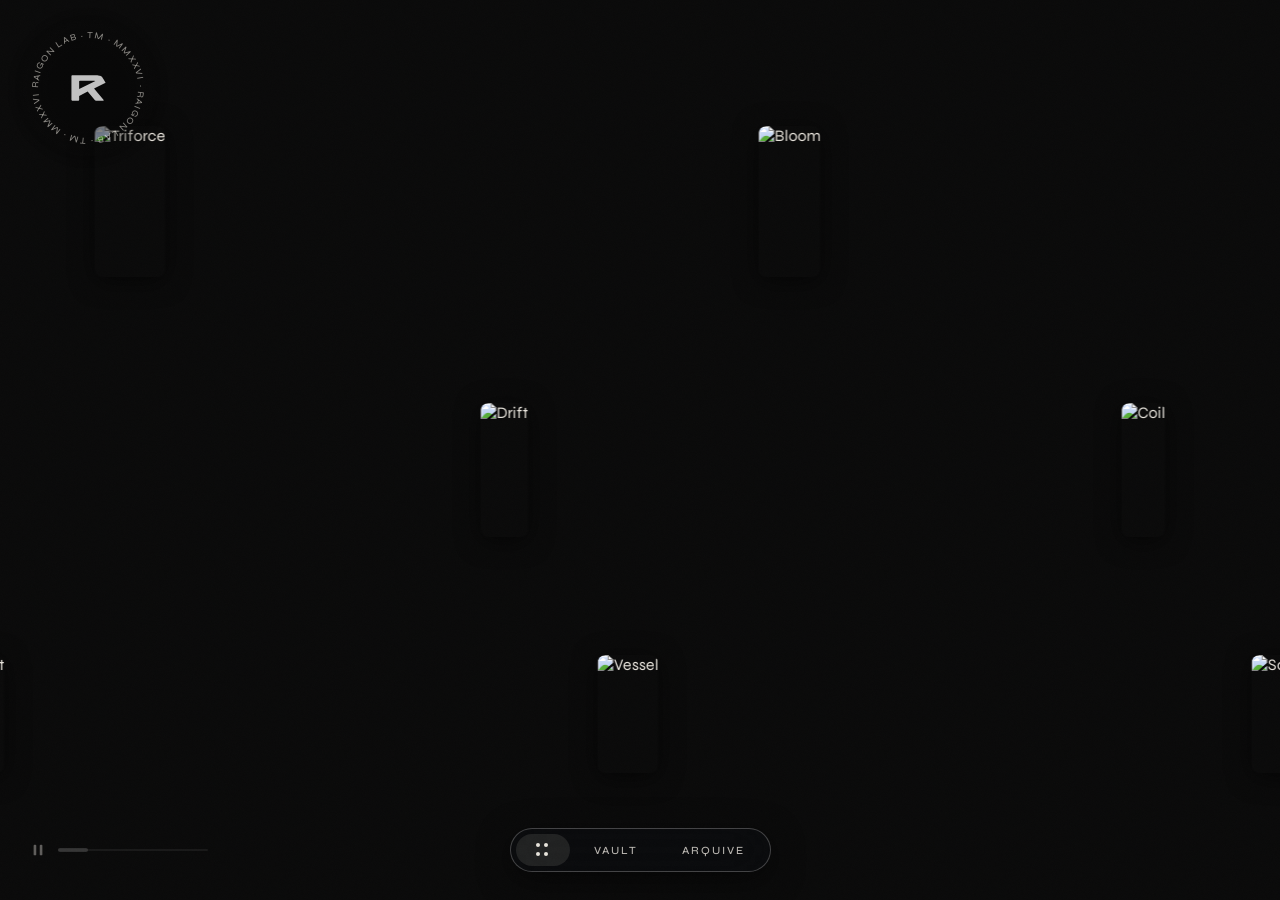
==== index.html @ 9fcd77be "Enhance copy card." ====
<!DOCTYPE html>
<html lang="en">

<head>
  <meta charset="UTF-8">
  <meta name="viewport" content="width=device-width, initial-scale=1.0">
  <title>raigon-mmxi</title>
  <!-- Favicon -->
  <link rel="icon" type="image/svg+xml" href="./assets/images/favicon.svg">
  <link rel="icon" type="image/png" sizes="32x32" href="./assets/images/favicon-32.png">
  <link rel="apple-touch-icon" href="./assets/images/apple-touch-icon.png">
  <!-- Google Font -->
  <link
    href="https://fonts.googleapis.com/css2?family=Cormorant+Garamond:ital,wght@0,300;0,400;1,300;1,400&family=Syne:wght@400;500;700&display=swap"
    rel="stylesheet">
  <link rel="stylesheet" href="./assets/css/style.css">
</head>

<body>
  <!-- Global background layer — sits behind everything -->
  <div class="site-bg" aria-hidden="true"></div>

  <!-- Global fixed logo stamp — visible on all pages, acts as home button -->
  <div class="global-logo" role="button" aria-label="Go to Home" tabindex="0">
    <div class="logo-ring-wrap">
      <svg class="logo-ring-svg" viewBox="0 0 260 260" xmlns="http://www.w3.org/2000/svg" aria-hidden="true">
        <defs>
          <path id="text-ring" d="M130,130 m-108,0 a108,108 0 1,1 216,0 a108,108 0 1,1 -216,0" />
        </defs>
        <text class="logo-ring-text">
          <textPath href="#text-ring">RAIGON LAB · TM · MMXXVI · RAIGON LAB · TM · MMXXVI · </textPath>
        </text>
      </svg>
      <div class="logo-icon-wrap">
        <svg class="logo-icon-svg" viewBox="0 0 1080 1080" xmlns="http://www.w3.org/2000/svg"
          aria-label="Raigon logo mark">
          <defs>
            <clipPath id="logo-r-clip" clipPathUnits="objectBoundingBox">
              <path transform="scale(0.000925926)"
                d="M168.9,837.6h145.7c9.8,0,17.8-5.5,17.8-13.8v-98.5l199.6-101.2,171.6,203.2c5.3,6.3,13.9,10,23,10h153.4c18.1,0,48.6.7,18.1-29.9l-216.2-255.4,271-137.3h0s0,0,0,0l-31-51.6h0c-.3-.6-39.5-68.7-48-76.5,0,0,0,0,0,0-.2-.2-3.2-3.4-8.5-7.9-8.8-7.3-23.8-17.9-42.9-23.9-.8-.3-1.7-.6-2.6-.8,0,0-.2,0-.3,0-4-1.1-8.2-2-12.5-2.7,0,0,0,0,0,0-30.1-5.8-65-8.8-104.9-8.8H168.9c-9.8,0-17.8,6.8-17.8,15.1v560.7c0,8.4,8,19.4,17.8,19.4ZM332.5,382c0-8.4,8-15.1,17.8-15.1h317c32.9-.5,47.7,8.4,47.7,8.4l-382.5,186.8v-180.1Z" />
            </clipPath>
          </defs>
          <path
            d="M168.9,837.6h145.7c9.8,0,17.8-5.5,17.8-13.8v-98.5l199.6-101.2,171.6,203.2c5.3,6.3,13.9,10,23,10h153.4c18.1,0,48.6.7,18.1-29.9l-216.2-255.4,271-137.3h0s0,0,0,0l-31-51.6h0c-.3-.6-39.5-68.7-48-76.5,0,0,0,0,0,0-.2-.2-3.2-3.4-8.5-7.9-8.8-7.3-23.8-17.9-42.9-23.9-.8-.3-1.7-.6-2.6-.8,0,0-.2,0-.3,0-4-1.1-8.2-2-12.5-2.7,0,0,0,0,0,0-30.1-5.8-65-8.8-104.9-8.8H168.9c-9.8,0-17.8,6.8-17.8,15.1v560.7c0,8.4,8,19.4,17.8,19.4ZM332.5,382c0-8.4,8-15.1,17.8-15.1h317c32.9-.5,47.7,8.4,47.7,8.4l-382.5,186.8v-180.1Z" />
        </svg>
        <div class="logo-glass-r" aria-hidden="true"></div>
      </div>
    </div>
  </div>

  <!-- ============================================================
    HOME SECTION
    Parallax gallery with animated logo and floating artwork cards
  ============================================================ -->

  <div class="page active" id="home">

    <!-- Gallery scene — parallax layers and artwork cards injected by script.js -->
    <div class="home-scene">
      <div class="home-center-mark" aria-hidden="true"></div>
      <div class="home-vignette" aria-hidden="true"></div>
    </div>
    <!-- End gallery scene -->

  </div>
  <!-- End home section -->

  <!-- ============================================================
    VAULT SECTION
  ============================================================ -->
  <div class="page" id="vault">

    <div class="vault-scene">

      <div class="vault-title-overlay">
        <span>collections</span>
      </div>

      <div class="vault-symbols">

        <!-- Collection 1: Digital Charcoal -->
        <button class="collection-card" data-collection="digital-charcoal">
          <div class="collection-card-frame">
            <img id="img-pyramid" class="collection-card-img" src="assets/images/hero/digital-charcoal-00011.jpg" alt="Digital Charcoal">
          </div>
          <div class="collection-card-footer">
            <div class="collection-card-meta">
              <div class="collection-card-title">digital charcoal</div>
              <span class="collection-card-line">About simulacra</span>
              <span class="collection-card-line">free to vist.</span>
            </div>
            <span class="collection-card-open">open</span>
          </div>
        </button>

        <!-- Collection 2: E-Motion -->
        <button class="collection-card" data-collection="e-motion">
          <div class="collection-card-frame">
            <img id="img-emotion" class="collection-card-img" src="assets/images/e-motion/e-motion-00002.jpg" alt="E-Motion">
          </div>
          <div class="collection-card-footer">
            <div class="collection-card-meta">
              <div class="collection-card-title">e-motion</div>
              <span class="collection-card-line">About resonance</span>
              <span class="collection-card-line">by invitation.</span>
            </div>
            <span class="collection-card-open">open</span>
          </div>
        </button>

        <!-- Coming soon — placeholder, not yet a collection -->
        <button class="collection-card collection-card--soon" disabled>
          <div class="collection-card-frame">
            <img id="img-soon" class="collection-card-img" src="assets/images/hero/coming-soon-placeholder.jpg" alt="Coming Soon">
          </div>
          <div class="collection-card-footer">
            <div class="collection-card-meta">
              <div class="collection-card-title">coming soon</div>
              <span class="collection-card-line">About arrival</span>
              <span class="collection-card-line">january 2027.</span>
            </div>
            <span class="collection-card-open collection-card-open--soon">soon</span>
          </div>
        </button>

      </div>

      <div class="scroll-bar" id="vault-scroll-bar">
        <div class="scroll-thumb"></div>
      </div>

      <div class="vault-feedback" id="vault-feedback"></div>

    </div>
  </div>
  <!-- End vault section -->

  <!-- E-Motion access gate -->
  <div class="access-gate" id="access-gate" aria-hidden="true" role="dialog" aria-modal="true" aria-label="E-Motion access">
    <div class="access-gate-box">
      <button class="access-gate-close" id="access-gate-close" aria-label="Close">&#x2715;</button>
      <div class="access-gate-label">By invitation only</div>
      <div class="access-gate-title">e-motion</div>

      <div class="access-gate-input-state" id="access-gate-input-state">
        <input class="access-gate-input" id="access-gate-input" type="text" placeholder="enter your access code" maxlength="20" autocomplete="off" spellcheck="false">
        <div class="access-gate-error" id="access-gate-error" aria-live="polite"></div>
        <button class="access-gate-submit" id="access-gate-submit">enter</button>
      </div>

      <div class="access-gate-success" id="access-gate-success" aria-hidden="true">
        <p class="access-gate-msg">As above, so below.<br>As within, so without.</p>
        <p class="access-gate-msg">Welcome!</p>
        <button class="access-gate-enter" id="access-gate-enter">Enter the collection</button>
      </div>
    </div>
  </div>

  <!-- ============================================================
    ARQUIVE SECTION
    Three-column layout: bio · events · contact
  ============================================================ -->
  <div class="page" id="arquive">
    <div class="arquive-wrap">

      <!-- Three-column grid -->
      <div class="arquive-grid">

        <!-- Column 1: Bio -->
        <div class="arquive-col">
          <div class="arquive-col-label">bio</div>
          <div class="arquive-card">
            <div class="bio-photo">
              <img src="assets/images/rai-profile.jpg" alt="Railson Viana" class="bio-photo-img">
            </div>
            <p class="bio-text">
              He develops work at the intersection of art, form, and digital systems.
              His practice explores structure, rhythm, and visual language through
              abstraction and continuous flow, treating the body as a canvas for
              conceptual composition.
            </p>
            <div class="bio-role">Artist · Tattooist · Designer · Zürich</div>
            <button class="bio-learn-more" id="bio-open-btn">Learn More</button>
          </div>
        </div>

        <!-- Column 2: Next Event — blocks populated by loadEvents() in script.js -->
        <div class="arquive-col">
          <div class="arquive-col-label">next event</div>
          <div class="arquive-card">
            <div id="events-list"></div>
            <div class="arquive-socials">
              <a href="https://youtube.com/@raigon" target="_blank" rel="noopener noreferrer" class="social-link">Youtube</a>
              <a href="https://instagram.com/raigon.art" target="_blank" rel="noopener noreferrer" class="social-link">@raigon.art</a>
            </div>
          </div>
        </div>

        <!-- Column 3: Get in Touch -->
        <div class="arquive-col">
          <div class="arquive-col-label">get in touch</div>
          <div class="arquive-card">
            <form class="contact-form" action="#" onsubmit="return false;">
              <div class="cf-field">
                <label class="cf-label" for="cf-name">Name</label>
                <input class="cf-input" type="text" id="cf-name" name="name" placeholder="Your name" autocomplete="name">
              </div>
              <div class="cf-field">
                <label class="cf-label" for="cf-email">Email</label>
                <input class="cf-input" type="email" id="cf-email" name="email" placeholder="your@email.com" autocomplete="email">
              </div>
              <div class="cf-field">
                <label class="cf-label" for="cf-phone">Phone</label>
                <input class="cf-input" type="tel" id="cf-phone" name="phone" placeholder="+41 00 000 00 00" autocomplete="tel">
              </div>
              <div class="cf-field">
                <label class="cf-label" for="cf-message">Message</label>
                <textarea class="cf-input cf-textarea" id="cf-message" name="message" placeholder="Your message..."></textarea>
              </div>
              <button class="cf-submit" type="submit">Send</button>
            </form>
            <div class="arquive-address">
              <div class="arquive-address-label">Address</div>
              <div>Zürich, Switzerland</div>
              <div class="arquive-address-sep"></div>
              <div>create@raigonlab.com</div>
              <div>+41 79 635 43 99</div>
            </div>
          </div>
        </div>

      </div>
      <!-- End three-column grid -->

      <!-- Bio modal overlay -->
      <div class="bio-modal-overlay" id="bio-modal-overlay" aria-hidden="true">
        <div class="bio-modal" role="dialog" aria-modal="true" aria-label="Bio">
          <button class="bio-modal-close" id="bio-modal-close" aria-label="Close">&#x2715;</button>
          <div class="bio-modal-inner">
            <div class="bio-modal-photo">
              <img src="assets/images/rai-profile.jpg" alt="Railson Viana" class="bio-modal-photo-img">
            </div>
            <div class="bio-modal-content">
              <div class="bio-modal-name">Railson Viana</div>
              <div class="bio-modal-role">Artist · Tattooist · Designer · Zürich</div>
              <p class="bio-modal-text">
                He develops work at the intersection of art, form, and digital systems.
                His practice explores structure, rhythm, and visual language through
                abstraction and continuous flow, treating the body as a canvas for
                conceptual composition.
              </p>
              <p class="bio-modal-text">
                Based in Zürich, his work spans digital drawing, tattooing, and visual
                design — each discipline feeding into a singular pursuit of form.
                Collections are built through long cycles of observation, reduction,
                and mark-making that seek precision without losing breath.
              </p>
              <div class="bio-modal-links">
                <a href="https://instagram.com/raigon.art" target="_blank" rel="noopener noreferrer" class="social-link">@raigon.art</a>
                <a href="https://youtube.com/@raigon" target="_blank" rel="noopener noreferrer" class="social-link">Youtube</a>
              </div>
            </div>
          </div>
        </div>
      </div>

    </div>
  </div>
  <!-- End arquive section -->

  <!-- ============================================================
    BOTTOM NAVIGATION
    Persistent pill bar for switching between sections
  ============================================================ -->
  <nav aria-label="Main navigation">
    <div class="nav-pills">
      <button class="pill active" data-page="home" aria-label="Go to Home">
        <div class="pill-dots" aria-hidden="true">
          <span></span><span></span><span></span><span></span>
        </div>
      </button>
      <button class="pill" data-page="vault" aria-label="Go to Vault">VAULT</button>
      <button class="pill" data-page="arquive" aria-label="Go to Arquive">ARQUIVE</button>
    </div>
  </nav>
  <!-- End navigation -->

  <!-- Contact form success overlay — user dismisses it via the × button -->
  <div class="contact-success-overlay" id="contact-success-overlay" aria-hidden="true">
    <div class="contact-success-panel" role="dialog" aria-modal="true" aria-label="Message sent">
      <button class="contact-success-close" id="contact-success-close" aria-label="Close">&#x2715;</button>
      <div class="contact-success-line"></div>
      <div class="contact-success-title">Thank you.</div>
      <p class="contact-success-message">Your message has been received.<br>We'll be in touch with you shortly.</p>
    </div>
  </div>

  <!-- Artwork modal overlay — content populated by script.js -->
  <div class="artwork-modal" id="artwork-modal" aria-hidden="true">
    <button class="modal-close" id="modal-close" aria-label="Close">&#x2715;</button>
    <button class="modal-chevron modal-chevron--left" id="modal-prev" aria-label="Previous artwork">&#8249;</button>

    <img class="modal-image" id="modal-image" src="" alt="" />
    <div class="modal-counter-img" id="modal-counter-img" aria-hidden="true"></div>

    <div class="modal-side" id="modal-side">
      <div class="modal-panels">

        <div class="modal-info-panel">
          <div class="modal-meta">
            <span id="modal-series"></span>
            <span class="modal-meta-sep" id="modal-meta-sep">·</span>
            <span id="modal-year"></span>
          </div>
          <div class="modal-title" id="modal-title"></div>
          <div class="modal-divider"></div>
          <div class="modal-description" id="modal-description"></div>
          <div class="modal-counter" id="modal-counter"></div>
          <button class="modal-inquire-link" id="modal-inquire-link">Inquire</button>
        </div>

        <div class="modal-inquire-panel">
          <button class="modal-inquire-back" id="modal-inquire-back">&#8592; back</button>
          <div class="modal-inquire-heading">Inquire</div>
          <div class="modal-inquire-artwork-name" id="modal-inquire-name"></div>
          <form class="modal-inquire-form" id="modal-inquire-form">
            <div class="modal-inquire-field">
              <label class="modal-inquire-label" for="inquire-name-input">Name</label>
              <input class="modal-inquire-input" id="inquire-name-input" type="text" placeholder="Your name" />
            </div>
            <div class="modal-inquire-field">
              <label class="modal-inquire-label" for="inquire-email-input">Email</label>
              <input class="modal-inquire-input" id="inquire-email-input" type="email" placeholder="your@email.com" />
            </div>
            <div class="modal-inquire-field">
              <label class="modal-inquire-label" for="inquire-message-input">Message</label>
              <textarea class="modal-inquire-textarea" id="inquire-message-input" rows="5"></textarea>
            </div>
            <button class="modal-inquire-submit" type="submit">Send inquiry</button>
          </form>

          <!-- Success state — replaces form content after submission -->
          <div class="modal-inquire-success" id="modal-inquire-success" aria-hidden="true">
            <div class="modal-inquire-success-label">Inquiry sent</div>
            <div class="modal-inquire-success-title">Thank you.</div>
            <p class="modal-inquire-success-text">We'll be in touch<br>with you shortly.</p>
          </div>
        </div>

      </div>
    </div>

    <button class="modal-chevron modal-chevron--right" id="modal-next" aria-label="Next artwork">&#8250;</button>
  </div>
  <!-- End artwork modal -->

  <!-- ============================================================
    TEMPLATES
    HTML skeletons cloned at runtime by script.js — never rendered directly.
  ============================================================ -->

  <!-- Event block — cloned once per event by loadEvents() -->
  <template id="event-block-tpl">
    <div class="event-block">
      <span class="event-type-badge"></span>
      <div class="event-title"></div>
      <div class="event-meta"></div>
      <div class="event-date"></div>
      <a class="event-cal-btn" target="_blank" rel="noopener noreferrer">Add to Calendar</a>
    </div>
  </template>

  <!-- Events loading state -->
  <template id="events-loading-tpl">
    <div class="events-loading">loading...</div>
  </template>

  <!-- Events error state -->
  <template id="events-error-tpl">
    <div class="events-error">Unable to load events. Please try again later.</div>
  </template>

  <!-- JavaScrip link -->
  <script src="./assets/js/script.js"></script>
</body>

</html>
---- assets/css/style.css ----
/* ============================================================
   style.css — raigon-mmxi
   Main stylesheet. All visual styles live here.
   Sections: Reset → Variables → Base → Nav → Home →
             Gallery → Modal → Vault → Arquive → Utilities
============================================================ */


/* ── GLOBAL DRIFTING BACKGROUND ── */
.site-bg {
  position: fixed;
  inset: 0;
  z-index: -1;
  overflow: hidden;
  pointer-events: none;
  background: #0a0a0a;
}

.site-bg-img {
  position: absolute;
  top: 50%;
  left: 50%;
  width: 110%;
  height: 110%;
  object-fit: cover;
  transform: translate(-50%, -50%) scale(1);
  opacity: 0.75;
  animation: bgDrift 55s ease-in-out infinite;
}

/* Desktop shows high-res landscape, mobile shows vertical texture */
.site-bg-img--mobile { display: none; }
.site-bg-img--desktop { display: block; }

@media (max-width: 768px) {
  .site-bg-img--desktop { display: none; }
  .site-bg-img--mobile  { display: block; }
}

@keyframes bgDrift {
  0%   { transform: translate(-50%, -50%) scale(1.0)  translate(0%,   0%);   }
  20%  { transform: translate(-50%, -50%) scale(1.06) translate(-6%,  -3%);  }
  40%  { transform: translate(-50%, -50%) scale(1.04) translate(4%,   -5%);  }
  60%  { transform: translate(-50%, -50%) scale(1.08) translate(6%,   2%);   }
  80%  { transform: translate(-50%, -50%) scale(1.03) translate(-3%,  5%);   }
  100% { transform: translate(-50%, -50%) scale(1.0)  translate(0%,   0%);   }
}

/* ── RESET ── */
*, *::before, *::after {
  margin: 0;
  padding: 0;
  box-sizing: border-box;
}

 
/* ── CSS CUSTOM PROPERTIES (design tokens) ── */
:root {
    --bg:         #0a0907;
    --surface:    #1c1916;
    --border:     rgba(196, 98, 45, 0.18);
    --text:       #e8e4dc;
    --muted:      rgba(232, 228, 220, 0.8);
    --accent:     #c4622d;
    --blue-dark:  #0d1520;
    --blue-mid:   #1a2a3a;
    --green:      #4a7c6a;
  }

  /* ── BASE ── */
html,
body {
  height: 100%;
  background: transparent;
  color: var(--text);
  font-family: 'Syne', sans-serif;
  overflow: hidden;
}

/* Custom scrollbar — thin and minimal */
::-webkit-scrollbar        { width: 2px; }
::-webkit-scrollbar-track  { background: transparent; }
::-webkit-scrollbar-thumb  { background: var(--border); border-radius: 2px; }

/* Film grain overlay — subtle texture on all pages */
body::after {
    content: '';
    position: fixed;
    inset: 0;
    pointer-events: none;
    z-index: 9999;
    opacity: 0.02;
    background-image: url("data:image/svg+xml,%3Csvg viewBox='0 0 256 256' xmlns='http://www.w3.org/2000/svg'%3E%3Cfilter id='n'%3E%3CfeTurbulence type='fractalNoise' baseFrequency='0.9' numOctaves='4' stitchTiles='stitch'/%3E%3C/filter%3E%3Crect width='100%25' height='100%25' filter='url(%23n)'/%3E%3C/svg%3E");
    background-size: 180px;
}

/* ── PAGE TRANSITIONS ── */
/* Each section is stacked full-screen; JS toggles .active to show/hide */
.page {
    position: fixed;
    inset: 0;
    opacity: 0;
    pointer-events: none;
    transition: opacity 0.6s ease;
    overflow-y: auto;
    overflow-x: hidden;
    padding-bottom: 100px;
  }
   
  .page.active {
    opacity: 1;
    pointer-events: all;
  }

  /* ============================================================
   NAVIGATION — bottom pill bar
============================================================ */
 
nav {
    position: fixed;
    bottom: 0;
    left: 0;
    right: 0;
    z-index: 100;
    display: flex;
    flex-direction: column;
    align-items: center;
    padding-bottom: 28px;
    pointer-events: none;
  }
   
  .nav-arrow {
    font-size: 11px;
    color: var(--muted);
    margin-bottom: 8px;
    letter-spacing: 2px;
    opacity: 0.5;
  }

  /* Frosted glass pill container */
.nav-pills {
    display: flex;
    gap: 4px;
    background: rgba(13, 21, 32, 0.18);
    backdrop-filter: blur(24px);
    -webkit-backdrop-filter: blur(50px);
    border: 1px solid rgba(255, 255, 255, 0.233);
    border-radius: 100px;
    padding: 5px;
    pointer-events: all;
    box-shadow: 0 8px 32px rgba(0, 0, 0, 0.5);
  }

  /* Individual navigation pill button */
.pill {
    display: flex;
    align-items: center;
    justify-content: center;
    gap: 6px;
    padding: 9px 20px;
    border-radius: 100px;
    border: none;
    background: transparent;
    color: rgba(232, 228, 220, 0.8);
    font-family: 'Syne', sans-serif;
    font-size: 11px;
    font-weight: 500;
    letter-spacing: 2px;
    text-transform: uppercase;
    cursor: pointer;
    transition: all 0.3s ease;
    -webkit-tap-highlight-color: transparent;
    outline: none;
  }

  /* Active and hover states for navigation pills */
.pill:hover { color: var(--text); }
.pill.active { color: var(--text); }

/* Active state colour per section */
.pill[data-page="home"].active    { background: rgba(232, 228, 220, 0.1); }
.pill[data-page="vault"].active   { background: rgba(74, 124, 106, 0.25); color: #7ecbb5; }
.pill[data-page="arquive"].active { background: rgba(26, 42, 58, 0.6);    color: #7aa8d0; }


/* Four-dot grid icon inside the Home pill */
.pill-dots {
    display: grid;
    grid-template-columns: 1fr 1fr;
    gap: 3px;
    width: 14px;
    height: 14px;
  }
   
  .pill-dots span {
    width: 4px;
    height: 4px;
    border-radius: 50%;
    background: currentColor;
    display: block;
  }

  /* ============================================================
   HOME SECTION
============================================================ */
 
#home {
    background: transparent;
    overflow: hidden;
  }

  /* Header bar: logo left, year right */
.home-header {
    padding: 44px 28px 16px;
    display: flex;
    justify-content: space-between;
    align-items: center;
  }

  /* Fixed global logo stamp — visible on all pages */
.global-logo {
    position: fixed;
    top: 28px;
    left: 28px;
    z-index: 10000;
    opacity: 0.75;
    cursor: pointer;
    text-decoration: none;
    transition: opacity 0.2s ease;
  }
  .global-logo:hover, .global-logo:active { opacity: 1; }

.global-logo::before {
    content: '';
    position: absolute;
    inset: -20px;
    background: radial-gradient(circle, rgba(8, 8, 8, 0.74) 36%, rgba(8, 8, 8, 0.32) 56%, transparent 72%);
    backdrop-filter: blur(24px);
    -webkit-backdrop-filter: blur(24px);
    mask-image: radial-gradient(circle, black 60%, transparent 90%);
    -webkit-mask-image: radial-gradient(circle, black 60%, transparent 90%);
    z-index: -1;
  }

  /* Square wrapper that holds both the rotating ring and the centre icon */
.logo-ring-wrap {
    position: relative;
    width: 120px;
    height: 120px;
    flex-shrink: 0;
  }

  /* Rotating SVG ring — animation defined in @keyframes rotateSlow */
.logo-ring-svg {
    position: absolute;
    inset: 0;
    animation: rotateSlow 18s linear infinite;
  }

  /* Text styling applied inside the SVG (SVG presentation attributes moved to CSS) */
.logo-ring-text {
    fill: rgba(232, 228, 220, 0.75);
    font-family: 'Syne', sans-serif;
    font-size: 20px;
    font-weight: 500;
    letter-spacing: 2.5px;
  }

  /* Centred wrapper for the icon SVG */
.logo-icon-wrap {
    position: absolute;
    inset: 0;
    display: flex;
    align-items: center;
    justify-content: center;
  }

  /* The R lettermark icon */
.logo-icon-svg {
    width: 46px;
    height: 46px;
    fill: #ffffff;
    transform: none;
  }

  /* Glassmorphism overlay clipped to the R shape itself — only used
     on mobile, where the rotating ring/halo is removed. */
.logo-glass-r {
    display: none;
  }

  /* Year label — top right of header */
.home-year {
    font-size: 11px;
    color: var(--muted);
    letter-spacing: 2px;
  }

  /* Gallery canvas area — parallax layers injected here by script.js */
.home-scene {
    position: relative;
    width: 100%;
    height: calc(100dvh - 60px);
    overflow: hidden;
    cursor: grab;
  }
   
  .home-scene:active { cursor: grabbing; }

  /* Left/right edge vignette — depth-of-field lens blur */
.home-vignette {
    position: absolute;
    inset: 0;
    z-index: 5;
    pointer-events: none;
  }

.home-vignette::before,
.home-vignette::after {
    content: '';
    position: absolute;
    top: 0;
    bottom: 0;
    width: 18%;
  }

.home-vignette::before {
    left: 0;
    background: linear-gradient(to right, var(--bg) 0%, transparent 100%);
  }

.home-vignette::after {
    right: 0;
    background: linear-gradient(to left, var(--bg) 0%, transparent 100%);
  }

  /* Subtle accent dot at the centre of the scene */
.home-center-mark {
    position: absolute;
    width: 4px;
    height: 4px;
    border-radius: 50%;
    background: var(--accent);
    opacity: 0.2;
    top: 50%;
    left: 50%;
    transform: translate(-50%, -50%);
    box-shadow: 0 0 40px 15px rgba(196, 98, 45, 0.06);
  }
   
  /* Placeholder floating artwork tiles (shown before JS loads real images) */
.artwork-float {
    position: absolute;
    border-radius: 2px;
    overflow: hidden;
    cursor: pointer;
    transition: opacity 0.4s ease;
  }
   
  .artwork-float:hover {
    transform: translateY(-6px) scale(1.03) !important;
  }
  
  /* Inset border overlay on each placeholder tile */
.artwork-float::before {
    content: '';
    position: absolute;
    inset: 0;
    border: 1px solid rgba(255, 255, 255, 0.07);
    z-index: 2;
    pointer-events: none;
    border-radius: 2px;
  }

  .art-placeholder {
    width: 100%;
    height: 100%;
    position: relative;
    overflow: hidden;
  }

  /* Individual placeholder sizes and positions */
.float-1 { width: 110px; height: 140px; top: 8%;    left: 5%;    animation: fl1 7s   ease-in-out infinite; }
.float-2 { width: 85px;  height: 110px; top: 5%;    left: 35%;   animation: fl2 9s   ease-in-out infinite; }
.float-3 { width: 130px; height: 100px; top: 3%;    right: 8%;   animation: fl3 8s   ease-in-out infinite; }
.float-4 { width: 95px;  height: 120px; top: 38%;   left: 2%;    animation: fl1 11s  ease-in-out infinite reverse; }
.float-5 { width: 150px; height: 120px; top: 30%;   left: 28%;   animation: fl2 10s  ease-in-out infinite; }
.float-6 { width: 80px;  height: 105px; top: 35%;   right: 3%;   animation: fl3 8.5s ease-in-out infinite; }
.float-7 { width: 100px; height: 130px; bottom: 15%; left: 12%;  animation: fl1 9s   ease-in-out infinite; }
.float-8 { width: 120px; height: 90px;  bottom: 12%; right: 15%; animation: fl2 7.5s ease-in-out infinite reverse; }

/* Placeholder background gradients — warm tones to suggest artwork */
.ap-1 { background: linear-gradient(135deg, #1a1a18, #2d2820, #1a1714); }
.ap-1::after { content: ''; position: absolute; inset: 0; background: radial-gradient(ellipse at 40% 60%, rgba(180,140,80,.3), transparent 60%); }
 
.ap-2 { background: linear-gradient(160deg, #0f1a1a, #1a2d2a, #0a1210); }
.ap-2::after { content: ''; position: absolute; inset: 0; background: radial-gradient(circle at 60% 40%, rgba(80,160,140,.2), transparent 55%); }
 
.ap-3 { background: linear-gradient(110deg, #1a1218, #2a1a22, #120e14); }
.ap-3::after { content: ''; position: absolute; inset: 0; background: radial-gradient(ellipse at 50% 50%, rgba(180,100,140,.25), transparent 60%); }
 
.ap-4 { background: linear-gradient(170deg, #181410, #2a2218, #161210); }
.ap-4::after { content: ''; position: absolute; inset: 0; background: radial-gradient(circle at 30% 70%, rgba(200,160,80,.2), transparent 50%); }
 
.ap-5 { background: linear-gradient(140deg, #0e0e1a, #181828, #0a0a12); }
.ap-5::after { content: ''; position: absolute; inset: 0; background: radial-gradient(ellipse at 65% 35%, rgba(100,100,220,.2), transparent 55%); }
 
.ap-6 { background: linear-gradient(120deg, #1a1410, #281e14, #141008); }
.ap-6::after { content: ''; position: absolute; inset: 0; background: radial-gradient(circle at 45% 55%, rgba(220,170,90,.2), transparent 55%); }
 
.ap-7 { background: linear-gradient(155deg, #100e18, #1c1828, #0c0a10); }
.ap-7::after { content: ''; position: absolute; inset: 0; background: radial-gradient(ellipse at 55% 45%, rgba(140,110,200,.22), transparent 58%); }
 
.ap-8 { background: linear-gradient(125deg, #101614, #182420, #0c1210); }
.ap-8::after { content: ''; position: absolute; inset: 0; background: radial-gradient(circle at 40% 60%, rgba(90,180,150,.2), transparent 55%); }

/* ============================================================
   GALLERY — parallax layers (injected by script.js)
============================================================ */
 
/* Each row of artwork cards */
.layer {
    position: absolute;
    display: flex;
    align-items: center;
    gap: 593px;
    padding: 0 100px;
    will-change: transform;
  }
   
  .layer-1 { top: 15%;  height: 18%; }
  .layer-2 { top: 48%; height: 16%; }
  .layer-3 { top: 78%; height: 14%; }

  /* Individual artwork card */
.artwork-card {
    flex-shrink: 0;
    border-radius: 8px;
    overflow: hidden;
    cursor: pointer;
    box-shadow: 0 4px 24px rgba(0, 0, 0, 0.6);
    height: 100%;
    transition: transform 0.35s ease, opacity 0.35s ease, filter 0.35s ease, box-shadow 0.35s ease;
  }

  /* Hover state — overrides the JS-applied blur/opacity/scale */
.artwork-card:hover {
    opacity: 1 !important;
    filter: blur(0px) !important;
    transform: scale(1.3) !important;
    box-shadow: 0 12px 48px rgba(180, 110, 40, 0.3) !important;
    z-index: 20 !important;
  }
   
  .artwork-card img {
    height: 100%;
    width: auto;
    display: block;
    border-radius: 8px;
    pointer-events: none;
  }

  /* Drag-to-scroll hint label */
.scroll-hint {
    position: absolute;
    bottom: 25px;
    left: 50%;
    transform: translateX(-50%);
    font-family: 'Syne', sans-serif;
    font-size: 11px;
    letter-spacing: 3px;
    text-transform: uppercase;
    color: rgba(91, 90, 87, 0.8);
    pointer-events: none;
    opacity: 0;
    animation: hintFade 9s ease 1s forwards;
  }

  /* Scroll position indicator bar — draggable, pushes the gallery when scrubbed */
.scroll-bar {
    position: absolute;
    bottom: 18px;
    left: 50%;
    transform: translateX(-50%);
    width: 150px;
    height: 2px;
    background: rgba(232, 228, 220, 0.1);
    border-radius: 4px;
    cursor: grab;
    touch-action: none;
  }

  /* Enlarged invisible hit area so the thin bar stays easy to grab — extends
     upward only, so it doesn't intrude into the fixed nav bar below it */
.scroll-bar::before {
    content: '';
    position: absolute;
    inset: -20px 0 -2px 0;
  }

.scroll-bar--dragging {
    cursor: grabbing;
  }

  /* Moving thumb inside the scroll bar */
.scroll-thumb {
    position: absolute;
    top: -1px;
    left: 0;
    width: 30px;
    height: 4px;
    background: rgba(111, 110, 110, 0.55);
    border-radius: 2px;
    transition: background 0.2s ease;
  }

.scroll-bar--dragging .scroll-thumb {
    background: rgba(80, 80, 79, 0.85);
  }

  /* Play/pause toggle for the auto-scroll, anchored left of the scroll bar */
.scroll-playpause {
    position: absolute;
    bottom: 42px;
    left: 28px;
    width: 20px;
    height: 16px;
    display: flex;
    align-items: center;
    justify-content: center;
    background: none;
    border: none;
    padding: 0;
    color: rgba(232, 228, 220, 0.55);
    cursor: pointer;
    opacity: 0.7;
    transition: color 0.2s ease, opacity 0.2s ease;
  }

.scroll-playpause:hover {
    color: rgba(232, 228, 220, 0.85);
  }

  /* Home gallery's bar sits left of center, beside the play/pause button.
     It's appended to #home (not .home-scene) so bottom is measured
     against the full page box and can align with the nav bar's middle
     without being clipped by the scene's overflow. */
.scroll-bar.home-scroll-bar {
    left: 58px;
    bottom: 49px;
    transform: none;
    opacity: 0.7;
    transition: opacity 0.2s ease;
  }

  /* Dim the home gallery's controls until hovered, focused, or dragged */
.scroll-playpause:hover,
.scroll-playpause:active,
.scroll-bar.home-scroll-bar:hover,
.scroll-bar.home-scroll-bar:active,
.scroll-bar.home-scroll-bar.scroll-bar--dragging {
    opacity: 1;
  }

  /* ============================================================
   MODAL — full-screen artwork viewer
============================================================ */
 
/* Modal backdrop — structure lives in index.html, toggled by script.js */
.artwork-modal {
    position: fixed;
    inset: 0;
    z-index: 9999;
    background: rgba(4, 3, 10, 0.5);
    backdrop-filter: blur(20px);
    -webkit-backdrop-filter: blur(20px);
    display: flex;
    align-items: center;
    justify-content: center;
    gap: 48px;
    padding: 60px 60px 100px;
    opacity: 0;
    pointer-events: none;
    transition: opacity 0.4s ease;
  }
  .artwork-modal.open {
    opacity: 1;
    pointer-events: auto;
  }

  /* Close button — top-right corner */
.modal-close {
    position: absolute;
    top: 28px;
    right: 40px;
    background: none;
    border: none;
    color: rgba(232, 228, 220, 1);
    font-size: 15px;
    cursor: pointer;
    padding: 8px;
    transition: color 0.2s ease;
    z-index: 10;
  }
  .modal-close:hover { color: rgba(232, 228, 220, 0.65); }

  /* Edge chevron navigation */
.modal-chevron {
    position: absolute;
    top: 50%;
    transform: translateY(-50%);
    background: none;
    border: none;
    color: rgba(232, 228, 220, 1);
    font-size: 38px;
    cursor: pointer;
    padding: 20px 14px;
    transition: color 0.2s ease;
    z-index: 10;
    line-height: 1;
  }
  .modal-chevron:hover { color: rgba(232, 228, 220, 0.6); }
  .modal-chevron--left  { left: 16px; }
  .modal-chevron--right { right: 16px; }

  /* Artwork image inside the modal */
.modal-image {
    max-width: 45vw;
    max-height: 70vh;
    object-fit: contain;
    border-radius: 10px;
    transform: scale(0.94);
    transition: transform 0.5s ease;
    box-shadow: 0 20px 60px rgba(0, 0, 0, 0.8);
    flex-shrink: 0;
  }
  .artwork-modal.open .modal-image {
    transform: scale(1);
  }


  /* Image counter — hidden on desktop, shown on mobile below the image */
.modal-counter-img { display: none; }

  /* Side panel container — clips the sliding panels */
.modal-side {
    width: 220px;
    flex-shrink: 0;
    overflow: hidden;
    align-self: center;
  }

  /* Horizontal slider — both panels side by side */
.modal-panels {
    display: flex;
    transition: transform 0.45s cubic-bezier(0.4, 0, 0.2, 1);
  }
  .modal-side.inquire-open .modal-panels {
    transform: translateX(-220px);
  }

  /* Info panel */
.modal-info-panel {
    width: 220px;
    flex-shrink: 0;
    display: flex;
    flex-direction: column;
    justify-content: center;
    font-family: 'Syne', sans-serif;
    padding-top: 6px
  }

  /* Inquire panel */
.modal-inquire-panel {
    width: 220px;
    flex-shrink: 0;
    display: flex;
    flex-direction: column;
    justify-content: center;
    font-family: 'Syne', sans-serif;
  }

  .modal-meta {
    display: flex;
    align-items: center;
    gap: 8px;
    font-size: 11px;
    font-weight:500;
    letter-spacing: 3px;
    text-transform: uppercase;
    color: rgba(232, 228, 220, 0.8);
    margin-bottom: 12px;
  }

  .modal-meta-sep {
    opacity: 0.4;
    letter-spacing: 0;
  }

  .modal-title {
    font-family: 'Cormorant Garamond', serif;
    font-size: 28px;
    font-style: italic;
    font-weight: 300;
    color: rgba(232, 228, 220, 0.95);
    margin-bottom: 8px;
    line-height: 1.2;
  }

  .modal-year {
    font-size: 11px;
    letter-spacing: 3px;
    color: rgba(196, 98, 45, 0.65);
  }

  .modal-divider {
    width: 32px;
    height: 1px;
    background: rgba(196, 98, 45, 0.8);
    margin-bottom: 24px;
  }

  .modal-description {
    font-size: 14px;
    font-weight: 300;
    line-height: 1.7;
    color: rgba(232, 228, 220, 0.8);
    font-style: italic;
  }

  .modal-counter {
    margin-top: 32px;
    font-size: 11px;
    letter-spacing: 2px;
    color: rgba(232, 228, 220, 0.8);
    text-transform: uppercase;
  }

  /* Inquire link below description */
.modal-inquire-link {
    margin-top: 28px;
    font-size: 11px;
    letter-spacing: 3px;
    text-transform: uppercase;
    color: rgba(232, 228, 220, 0.6);
    cursor: pointer;
    background: none;
    border: 1px solid rgba(232, 228, 220, 0.2);
    border-radius: 100px;
    padding: 10px 0;
    width: 100%;
    transition: color 0.2s ease, border-color 0.2s ease;
    text-align: center;
  }
  .modal-inquire-link:hover {
    color: #7aa8d0;
    border-color: rgba(122, 168, 208, 0.5);
  }

  /* Inquire panel — back button */
.modal-inquire-back {
    font-size: 11px;
    letter-spacing: 2px;
    text-transform: uppercase;
    color: rgba(232, 228, 220, 0.8);
    background: none;
    border: none;
    padding: 0;
    cursor: pointer;
    margin-bottom: 28px;
    transition: color 0.2s ease;
    text-align: left;
  }
  .modal-inquire-back:hover { color: rgba(232, 228, 220, 0.85); }

.modal-inquire-heading {
    font-size: 11px;
    letter-spacing: 4px;
    text-transform: uppercase;
    color: rgba(232, 228, 220, 0.6);
    margin-bottom: 6px;
  }

.modal-inquire-artwork-name {
    font-family: 'Cormorant Garamond', serif;
    font-size: 22px;
    font-style: italic;
    font-weight: 300;
    color: rgba(232, 228, 220, 0.95);
    margin-bottom: 24px;
    line-height: 1.2;
  }

.modal-inquire-form {
    display: flex;
    flex-direction: column;
    gap: 14px;
  }

.modal-inquire-field {
    display: flex;
    flex-direction: column;
    gap: 5px;
  }

.modal-inquire-label {
    font-size: 11px;
    letter-spacing: 3px;
    text-transform: uppercase;
    color: rgba(232, 228, 220, 0.8);
  }

.modal-inquire-input {
    background: rgba(232, 228, 220, 0.05);
    border: 1px solid rgba(232, 228, 220, 0.15);
    border-radius: 100px;
    color: rgba(232, 228, 220, 0.9);
    font-family: 'Syne', sans-serif;
    font-size: 13px;
    padding: 8px 14px;
    outline: none;
    transition: border-color 0.2s ease;
    width: 100%;
    box-sizing: border-box;
  }

.modal-inquire-textarea {
    background: rgba(232, 228, 220, 0.05);
    border: 1px solid rgba(232, 228, 220, 0.15);
    border-radius: 14px;
    color: rgba(232, 228, 220, 0.9);
    font-family: 'Syne', sans-serif;
    font-size: 13px;
    padding: 10px 14px;
    outline: none;
    transition: border-color 0.2s ease;
    resize: none;
    width: 100%;
    box-sizing: border-box;
  }

  .modal-inquire-input:focus,
  .modal-inquire-textarea:focus {
    border-color: rgba(232, 228, 220, 0.4);
  }
  .modal-inquire-input::placeholder,
  .modal-inquire-textarea::placeholder {
    color: rgba(232, 228, 220, 0.35);
  }

.modal-inquire-submit {
    margin-top: 6px;
    font-size: 11px;
    letter-spacing: 3px;
    text-transform: uppercase;
    color: rgba(232, 228, 220, 0.65);
    background: none;
    border: 1px solid rgba(232, 228, 220, 0.2);
    border-radius: 100px;
    padding: 11px;
    cursor: pointer;
    transition: all 0.2s ease;
    width: 100%;
  }
  .modal-inquire-submit:hover {
    color: rgba(232, 228, 220, 0.95);
    border-color: rgba(232, 228, 220, 0.5);
  }

/* ============================================================
   VAULT SECTION
============================================================ */
 
#vault {
    background: transparent;
    padding: 0;
    overflow: hidden;
  }
   
  .vault-scene {
    position: relative;
    width: 100%;
    height: calc(100dvh - 60px);
    overflow: hidden;
  }

  /* Section title — sits above the canvas */
.vault-title-overlay {
    position: absolute;
    top: 40px;
    left: 0;
    right: 0;
    text-align: center;
    pointer-events: none;
    z-index: 2;
  }

  .vault-title-overlay span {
    font-family: 'Cormorant Garamond', serif;
    font-size: 28px;
    font-style: italic;
    font-weight: 300;
    letter-spacing: normal;
    text-transform: none;
    color: rgba(232, 228, 220, 0.92);
  }

  /* Horizontal row of collection cards */
.vault-symbols {
    position: absolute;
    inset: 0;
    display: flex;
    flex-direction: row;
    align-items: center;
    justify-content: safe center;
    gap: 28px;
    padding: 180px 5% 120px;
    overflow-x: scroll;
    overflow-y: hidden;
    scroll-snap-type: x mandatory;
    -webkit-overflow-scrolling: touch;
    touch-action: pan-x;
    scrollbar-width: none;
    -ms-overflow-style: none;
  }

.vault-symbols::-webkit-scrollbar {
    display: none;
  }

  /* Outer rounded card — image frame + footer info */
.collection-card {
    position: relative;
    display: flex;
    flex-direction: column;
    width: 78%;
    max-width: 360px;
    flex-shrink: 0;
    scroll-snap-align: center;
    cursor: pointer;
    background: rgba(232, 228, 220, 0.03);
    border: 1px solid rgba(232, 228, 220, 0.1);
    border-radius: 24px;
    overflow: hidden;
    text-align: left;
    transition: transform 0.4s ease, border-color 0.3s ease, background 0.3s ease;
  }

  .collection-card:hover {
    transform: translateY(-4px);
    border-color: rgba(196, 98, 45, 0.3);
    background: rgba(232, 228, 220, 0.05);
  }

  /* Image frame — padding-bottom hack forces a square regardless of flex sizing */
.collection-card-frame {
    position: relative;
    width: 100%;
    padding-bottom: 100%;
    background: rgba(0, 0, 0, 0.5);
  }

.collection-card-img {
    position: absolute;
    inset: 0;
    width: 100%;
    height: 100%;
    object-fit: cover;
    opacity: 1;
    transition: opacity 0.3s, transform 0.4s ease;
  }

  .collection-card:hover .collection-card-img {
    opacity: 1;
    transform: scale(1.04);
  }

  /* Title — sits in the footer above the meta lines */
.collection-card-title {
    font-family: 'Cormorant Garamond', serif;
    font-style: italic;
    font-weight: 300;
    font-size: 18px;
    line-height: 1.2;
    color: rgba(232, 228, 220, 0.95);
    margin-bottom: 6px;
  }

  /* Footer — solid block, meta on the left, action pill on the right */
.collection-card-footer {
    display: flex;
    align-items: center;
    justify-content: space-between;
    gap: 16px;
    padding: 20px 22px;
    background: var(--blue-dark);
  }

.collection-card-meta {
    display: flex;
    flex-direction: column;
  }

.collection-card-line {
    font-family: 'Syne', sans-serif;
    font-size: 11px;
    letter-spacing: 2px;
    text-transform: lowercase;
    color: rgba(232, 228, 220, 0.8);
  }

.collection-card-line + .collection-card-line {
    margin-top: 10px;
  }

  /* "Open" action pill */
.collection-card-open {
    flex-shrink: 0;
    font-family: 'Syne', sans-serif;
    font-size: 11px;
    font-weight: 500;
    letter-spacing: 2px;
    text-transform: lowercase;
    color: var(--text);
    border: 1px solid rgba(232, 228, 220, 0.2);
    border-radius: 100px;
    padding: 12px 26px;
    transition: border-color 0.3s ease, background 0.3s ease;
  }

  .collection-card:hover .collection-card-open {
    border-color: rgba(196, 98, 45, 0.4);
    background: rgba(196, 98, 45, 0.08);
  }

  /* Coming soon card — visible but not interactive */
.collection-card--soon {
    cursor: default;
    pointer-events: none;
  }

  .collection-card--soon .collection-card-img { opacity: 0.5; }

.collection-card-open--soon {
    color: rgba(232, 228, 220, 0.6);
    border-color: rgba(232, 228, 220, 0.12);
  }

  /* Feedback message area — shown on collection load or error */
.vault-feedback {
    position: absolute;
    bottom: 120px;
    left: 50%;
    transform: translateX(-50%);
    font-family: 'Syne', sans-serif;
    font-size: 11px;
    letter-spacing: 3px;
    text-transform: uppercase;
    color: rgba(232, 228, 220, 0.8);
    text-align: center;
    pointer-events: none;
  }

  /* ============================================================
   ARQUIVE SECTION
============================================================ */

#arquive {
  background: transparent;
  overflow-y: auto;
}

.arquive-wrap {
  max-width: 1100px;
  margin: 0 auto;
  padding: 170px 32px 120px;
}


.arquive-grid {
  display: grid;
  grid-template-columns: 1fr 1fr 1fr;
  gap: 24px;
  align-items: stretch;
}

.arquive-col {
  display: flex;
  flex-direction: column;
}

.arquive-col-label {
  font-size: 11px;
  letter-spacing: 4px;
  text-transform: uppercase;
  color: rgba(196, 98, 45, 1);
  margin-bottom: 16px;
}

.arquive-card {
  background: rgba(255, 255, 255, 0.03);
  border: 1px solid rgba(232, 228, 220, 0.2);
  border-radius: 12px;
  padding: 24px;
  display: flex;
  flex-direction: column;
  gap: 0;
  flex: 1;
}

/* Contact rows inside get-in-touch card */
.ar-row {
  display: flex;
  justify-content: space-between;
  align-items: center;
  padding: 12px 0;
  border-bottom: 1px solid var(--border);
  text-decoration: none;
  color: var(--text);
  transition: opacity 0.2s;
}

.ar-row:last-of-type { border-bottom: none; }
.ar-row:hover { opacity: 0.6; }

.ar-row-label {
  font-size: 11px;
  letter-spacing: 3px;
  text-transform: uppercase;
  color: var(--muted);
}

.ar-row-value {
  font-size: 11px;
  letter-spacing: 1px;
  color: rgba(232, 228, 220, 0.7);
}

/* Contact form */
.contact-form {
  display: flex;
  flex-direction: column;
  gap: 16px;
  margin-bottom: 28px;
}

.cf-field {
  display: flex;
  flex-direction: column;
  gap: 6px;
}

.cf-label {
  font-size: 11px;
  letter-spacing: 3px;
  text-transform: uppercase;
  color: var(--muted);
}

.cf-input {
  background: rgba(255, 255, 255, 0.04);
  border: 1px solid var(--border);
  border-radius: 6px;
  padding: 10px 14px;
  color: var(--text);
  font-family: 'Syne', sans-serif;
  font-size: 12px;
  letter-spacing: 0.5px;
  outline: none;
  transition: border-color 0.2s;
  width: 100%;
}

.cf-input::placeholder { color: rgba(232, 228, 220, 0.2); }
.cf-input:focus { border-color: rgba(232, 228, 220, 0.25); }

.cf-textarea {
  resize: none;
  height: 90px;
}

.cf-submit {
  align-self: flex-start;
  background: none;
  border: 1px solid rgba(232, 228, 220, 0.2);
  border-radius: 100px;
  padding: 9px 26px;
  color: rgba(232, 228, 220, 0.6);
  font-family: 'Syne', sans-serif;
  font-size: 11px;
  letter-spacing: 3px;
  text-transform: uppercase;
  cursor: pointer;
  transition: all 0.2s;
}

.cf-submit:hover {
  border-color: rgba(232, 228, 220, 0.5);
  color: var(--text);
}

.arquive-address {
  margin-top: 20px;
  font-size: 11px;
  line-height: 1.8;
  color: rgba(232, 228, 220, 0.8);
  letter-spacing: 0.5px;
}

.arquive-address-label {
  font-size: 11px;
  letter-spacing: 3px;
  text-transform: uppercase;
  color: var(--muted);
  margin-bottom: 6px;
}

.arquive-address-sep {
  height: 12px;
}

/* Event blocks */
.event-block {
  padding: 14px 16px;
  background: rgba(255, 255, 255, 0.05);
  border-radius: 8px;
  margin-bottom: 8px;
}

.event-title {
  font-size: 11px;
  letter-spacing: 2px;
  color: rgba(232, 228, 220, 0.8);
  margin-bottom: 4px;
}

.event-meta {
  font-size: 11px;
  letter-spacing: 3px;
  text-transform: uppercase;
  color: var(--muted);
}

.arquive-socials {
  display: flex;
  gap: 16px;
  margin-top: 16px;
  padding-top: 16px;
  border-top: 1px solid var(--border);
}

.social-link {
  font-size: 11px;
  letter-spacing: 3px;
  text-transform: uppercase;
  color: var(--muted);
  text-decoration: none;
  transition: color 0.2s;
}

.social-link:hover { color: var(--text); }

/* Bio column */
.bio-photo {
  width: 100%;
  aspect-ratio: 16/9;
  border-radius: 8px;
  overflow: hidden;
  background: var(--surface);
  border: 1px solid var(--border);
  margin-bottom: 20px;
}

.bio-photo-img {
  width: 100%;
  height: 100%;
  object-fit: cover;
  object-position: center 30%;
  display: block;
}

.bio-modal-photo-img {
  width: 100%;
  height: 100%;
  object-fit: cover;
  object-position: center 30%;
  display: block;
}

.bio-photo-placeholder {
  width: 100%;
  height: 100%;
  display: flex;
  align-items: center;
  justify-content: center;
  font-family: 'Cormorant Garamond', serif;
  font-size: 40px;
  color: rgba(232, 228, 220, 0.1);
}

.bio-text {
  font-size: 12px;
  font-weight: 300;
  line-height: 1.85;
  color: rgba(232, 228, 220, 0.8);
  margin-bottom: 20px;
}

.bio-role {
  font-size: 11px;
  letter-spacing: 2px;
  text-transform: uppercase;
  color: rgba(196, 98, 45, 0.6);
  padding-top: 16px;
  border-top: 1px solid var(--border);
}

.bio-learn-more {
  margin-top: auto;
  padding-top: 20px;
  align-self: flex-start;
  background: none;
  border: 1px solid rgba(232, 228, 220, 0.2);
  border-radius: 100px;
  padding: 9px 26px;
  color: rgba(232, 228, 220, 0.6);
  font-family: 'Syne', sans-serif;
  font-size: 11px;
  letter-spacing: 3px;
  text-transform: uppercase;
  cursor: pointer;
  transition: all 0.2s;
  margin-top: 20px;
}

.bio-learn-more:hover {
  border-color: rgba(232, 228, 220, 0.5);
  color: var(--text);
}

/* Bio modal */
.bio-modal-overlay {
  position: fixed;
  inset: 0;
  z-index: 600;
  background: rgba(8, 8, 8, 0.55);
  backdrop-filter: blur(14px);
  -webkit-backdrop-filter: blur(14px);
  display: flex;
  align-items: center;
  justify-content: center;
  opacity: 0;
  pointer-events: none;
  transition: opacity 0.35s ease;
}

.bio-modal-overlay.open {
  opacity: 1;
  pointer-events: all;
}

.bio-modal {
  position: relative;
  background: rgba(14, 14, 14, 0.92);
  border: 1px solid var(--border);
  border-radius: 16px;
  padding: 40px;
  max-width: 760px;
  width: calc(100% - 64px);
  transform: translateY(20px) scale(0.97);
  transition: transform 0.35s ease;
}

.bio-modal-overlay.open .bio-modal {
  transform: translateY(0) scale(1);
}

.bio-modal-close {
  position: absolute;
  top: 16px;
  right: 20px;
  background: none;
  border: none;
  color: var(--muted);
  font-size: 14px;
  cursor: pointer;
  transition: color 0.2s;
  line-height: 1;
  padding: 4px;
}

.bio-modal-close:hover { color: var(--text); }

.bio-modal-inner {
  display: flex;
  gap: 32px;
  align-items: flex-start;
}

.bio-modal-photo {
  flex-shrink: 0;
  width: 180px;
  aspect-ratio: 3/4;
  border-radius: 8px;
  overflow: hidden;
  background: var(--surface);
  border: 1px solid var(--border);
}

.bio-modal-photo .bio-photo-placeholder {
  font-size: 56px;
}

.bio-modal-content {
  display: flex;
  flex-direction: column;
  gap: 12px;
}

.bio-modal-name {
  font-family: 'Cormorant Garamond', serif;
  font-size: 28px;
  font-weight: 300;
  letter-spacing: 2px;
  color: var(--text);
}

.bio-modal-role {
  font-size: 11px;
  letter-spacing: 2px;
  text-transform: uppercase;
  color: var(--muted);
  padding-bottom: 12px;
  border-bottom: 1px solid var(--border);
}

.bio-modal-text {
  font-size: 12px;
  font-weight: 300;
  line-height: 1.85;
  color: rgba(232, 228, 220, 0.8);
}

.bio-modal-links {
  display: flex;
  gap: 16px;
  padding-top: 8px;
}

  /* ============================================================
   KEYFRAME ANIMATIONS
============================================================ */
  
/* logo animation */

  @keyframes rotateSlow {
    from { transform: rotate(0deg); }
    to   { transform: rotate(360deg); }
  }

  /* Floating artwork tile animations — three variants for natural variation */
@keyframes fl1 {
    0%, 100% { transform: translateY(0px)   rotate(-1deg); }
    50%       { transform: translateY(-12px) rotate(0.5deg); }
  }

  @keyframes fl2 {
    0%, 100% { transform: translateY(0px)  rotate(1deg); }
    50%       { transform: translateY(-8px) rotate(-0.5deg); }
  }

  @keyframes fl3 {
    0%, 100% { transform: translateY(-4px) rotate(0deg); }
    50%       { transform: translateY(8px)  rotate(-1deg); }
  }

  /* Artwork card entrance animation when home section activates */
@keyframes fadeUp {
    from { opacity: 0; transform: translateY(14px); }
    to   { opacity: 1; transform: translateY(0); }
  }


/* Staggered entrance for each floating tile */
.page.active .artwork-float                  { animation: fadeUp 0.5s ease forwards; }
.page.active .artwork-float:nth-child(2)     { animation-delay: 0.05s; }
.page.active .artwork-float:nth-child(3)     { animation-delay: 0.10s; }
.page.active .artwork-float:nth-child(4)     { animation-delay: 0.15s; }
.page.active .artwork-float:nth-child(5)     { animation-delay: 0.20s; }
.page.active .artwork-float:nth-child(6)     { animation-delay: 0.25s; }
.page.active .artwork-float:nth-child(7)     { animation-delay: 0.30s; }
.page.active .artwork-float:nth-child(8)     { animation-delay: 0.35s; }

/* Gallery card entrance (applied via JS on build) */
@keyframes fadeIn {
    from { opacity: 0; }
    to   { opacity: 1; }
  }

  /* Scroll hint label fade in and out */
@keyframes hintFade {
    0%, 100% { opacity: 0; }
    20%, 80%  { opacity: 1; }
  }

/* ============================================================
   FORM VALIDATION STATES
   Error styles are shared between both forms.
   Success states are form-specific:
     - .contact-success-overlay  → centered overlay (Arquive form)
     - .modal-inquire-success     → inline panel state (inquire form)
============================================================ */

/* Inline error message rendered after an invalid field */
.field-error {
  display: block;
  font-family: 'Syne', sans-serif;
  font-size: 11px;
  letter-spacing: 2px;
  text-transform: uppercase;
  color: rgba(220, 90, 70, 0.85);
  margin-top: 5px;
}

/* Border highlight on the invalid input or textarea */
.field-invalid {
  border-color: rgba(220, 90, 70, 0.45) !important;
}

/* ── Contact form success overlay ───────────────────────────────────── */
/* Full-screen overlay — user closes it via the × button */
.contact-success-overlay {
  position: fixed;
  inset: 0;
  z-index: 10000;
  background: rgba(4, 3, 10, 0.65);
  backdrop-filter: blur(20px);
  -webkit-backdrop-filter: blur(20px);
  display: flex;
  align-items: center;
  justify-content: center;
  opacity: 0;
  pointer-events: none;
  transition: opacity 0.4s ease;
}
.contact-success-overlay.open {
  opacity: 1;
  pointer-events: auto;
}

.contact-success-panel {
  position: relative;
  background: rgba(14, 14, 18, 0.98);
  border: 1px solid rgba(232, 228, 220, 0.08);
  border-radius: 16px;
  padding: 56px 72px 52px;
  text-align: center;
  max-width: 360px;
  width: 90%;
  transform: translateY(10px);
  transition: transform 0.4s ease;
}
.contact-success-overlay.open .contact-success-panel {
  transform: translateY(0);
}

.contact-success-close {
  position: absolute;
  top: 20px;
  right: 24px;
  background: none;
  border: none;
  color: rgba(232, 228, 220, 0.22);
  font-size: 14px;
  cursor: pointer;
  transition: color 0.2s ease;
  padding: 4px;
}
.contact-success-close:hover { color: rgba(232, 228, 220, 0.7); }

.contact-success-line {
  width: 24px;
  height: 1px;
  background: rgba(232, 228, 220, 0.15);
  margin: 0 auto 28px;
}

.contact-success-title {
  font-family: 'Cormorant Garamond', serif;
  font-size: 38px;
  font-style: italic;
  font-weight: 300;
  color: rgba(232, 228, 220, 0.92);
  margin-bottom: 18px;
  line-height: 1;
}

.contact-success-message {
  font-family: 'Syne', sans-serif;
  font-size: 11px;
  letter-spacing: 2px;
  text-transform: uppercase;
  line-height: 2.2;
  color: rgba(232, 228, 220, 0.8);
}

/* ── Inquire panel success state ─────────────────────────────────────── */
/* Hidden by default; shown when .modal-inquire-panel has .inquiry-sent */
.modal-inquire-success {
  display: none;
  flex-direction: column;
  justify-content: center;
  text-align: center;
  align-items: center;
}

.modal-inquire-panel.inquiry-sent .modal-inquire-heading,
.modal-inquire-panel.inquiry-sent .modal-inquire-artwork-name,
.modal-inquire-panel.inquiry-sent .modal-inquire-form {
  display: none;
}

.modal-inquire-panel.inquiry-sent .modal-inquire-success {
  display: flex;
}

.modal-inquire-success-label {
  font-size: 11px;
  letter-spacing: 4px;
  text-transform: uppercase;
  color: rgba(122, 168, 208, 0.6);
  margin-bottom: 12px;
}

.modal-inquire-success-title {
  font-family: 'Cormorant Garamond', serif;
  font-size: 28px;
  font-style: italic;
  font-weight: 300;
  color: rgba(232, 228, 220, 0.92);
  margin-bottom: 14px;
  line-height: 1;
}

.modal-inquire-success-text {
  font-size: 11px;
  letter-spacing: 2px;
  text-transform: uppercase;
  line-height: 2.2;
  color: rgba(232, 228, 220, 0.8);
}

/* ============================================================
   COLLECTION OVERLAY
   Full-screen image grid opened by the Vault collection buttons.
   HTML is built dynamically by script.js (not in index.html).
============================================================ */

/* Backdrop */
.collection-overlay {
  position: fixed;
  inset: 0;
  /* Below the nav (z-index: 100) so the menu stays reachable while a
     collection is open, on every breakpoint. */
  z-index: 90;
  background: rgba(6, 8, 16, 0.97);
  backdrop-filter: blur(18px);
  -webkit-backdrop-filter: blur(18px);
  display: flex;
  flex-direction: column;
  opacity: 0;
  pointer-events: none;
  transition: opacity 0.4s ease;
  overflow: hidden;
}

.collection-overlay.open {
  opacity: 1;
  pointer-events: auto;
}

/* Header bar */
.collection-overlay-header {
  position: relative;
  display: flex;
  align-items: baseline;
  justify-content: center;
  gap: 16px;
  padding: 36px 48px 24px;
  flex-shrink: 0;
}

.collection-overlay-title {
  font-family: 'Cormorant Garamond', serif;
  font-size: 28px;
  font-style: italic;
  font-weight: 300;
  color: rgba(232, 228, 220, 0.92);
}

.collection-overlay-count {
  font-family: 'Syne', sans-serif;
  font-size: 11px;
  letter-spacing: 3px;
  text-transform: uppercase;
  color: rgba(196, 98, 45, 0.45);
}

.collection-overlay-close {
  position: absolute;
  right: 48px;
  top: 50%;
  transform: translateY(-50%);
  background: none;
  border: none;
  font-size: 20px;
  line-height: 1;
  color: rgba(232, 228, 220, 0.22);
  cursor: pointer;
  padding: 4px 8px;
  transition: color 0.2s ease;
  /* Nav stays visible and clickable while a collection is open
     (z-index: 90) and doubles as the way back, so the close
     button is redundant at every breakpoint. */
  display: none;
}
.collection-overlay-close:hover { color: rgba(232, 228, 220, 0.7); }

/* Scrollable grid — one card per column, alternating top/bottom row,
   with wide gaps so each piece reads as its own moment. */
.collection-overlay-grid {
  display: flex;
  flex-direction: column;
  flex-wrap: wrap;
  align-content: flex-start;
  flex: none;
  height: 524px;
  margin: auto 0;
  gap: 128px;
  overflow-x: auto;
  overflow-y: hidden;
  -webkit-overflow-scrolling: touch;
  touch-action: pan-x;
  scroll-snap-type: x mandatory;
  /* Without this, scroll-snap-align: start on the first/last card
     snaps it flush against the viewport edge, ignoring the side
     padding — keep some breathing room visible after snapping. */
  scroll-padding: 0 192px;
  scrollbar-width: none;
  -ms-overflow-style: none;
  padding: 0 14%;
}

.collection-overlay-grid::-webkit-scrollbar {
  display: none;
}

/* Individual card — width is left to size itself to the artwork's
   own aspect ratio (see .collection-overlay-card-img), so each
   piece keeps its original proportions instead of a forced crop. */
.collection-overlay-card {
  position: relative;
  flex: none;
  width: auto;
  height: 192px;
  background: #060810;
  cursor: pointer;
  border-radius: 8px;
  overflow: hidden;
  scroll-snap-align: start;
}

/* Drop every other card into the bottom row, zig-zagging the
   sequence so consecutive pieces don't line up in a rigid grid.
   The extra height above (+76px) is split evenly by the grid's
   auto centering, so the top row sits 38px higher and the bottom
   row 38px lower than the original layout — without negative
   margins, which would get clipped by overflow-x: auto. */
.collection-overlay-card:nth-child(even) {
  margin-top: 332px;
}

/* Position indicator — same draggable bar style as the vault carousel,
   reused here to navigate the collection carousel horizontally. The
   overlay spans the full viewport (vault's scene box is shorter), so
   it needs extra bottom offset to land at the same height as the
   vault page's bar. */
.collection-overlay-scrollbar {
  display: block;
  bottom: 78px;
}

.collection-overlay-card-img {
  width: auto;
  height: 100%;
  object-fit: cover;
  display: block;
  border-radius: 8px;
  transition: transform 0.3s ease;
}

.collection-overlay-card:hover .collection-overlay-card-img {
  transform: scale(1.1);
}

/* Square source images include a wall/frame mockup around the
   artwork — zoom in to crop that border out so every thumbnail
   reads as a flush portrait crop. */
.collection-overlay-card-img--zoom {
  transform: scale(1.8);
}

.collection-overlay-card:hover .collection-overlay-card-img--zoom {
  transform: scale(1.98);
}

/* ============================================================
   RESPONSIVE BREAKPOINTS
============================================================ */

/* --- Tablet (768px) --- */
@media (max-width: 768px) {
  .logo-ring-wrap {
    width: 80px;
    height: 80px;
  }

  .arquive-grid {
    grid-template-columns: 1fr 1fr;
  }

  .artwork-modal {
    gap: 28px;
    padding: 60px 28px 80px;
  }

  .modal-image {
    max-width: 52vw;
    max-height: 60vh;
  }

  .collection-overlay-grid {
    height: 364px;
    gap: 104px;
    padding: 0 120px;
    scroll-padding: 0 120px;
  }

  .collection-overlay-card {
    width: auto;
    height: 130px;
  }

  .collection-overlay-card:nth-child(even) {
    margin-top: 234px;
  }
}

/* --- Mobile (480px) --- */
@media (max-width: 480px) {
  .global-logo {
    top: 10px;
    left: 16px;
    opacity: 0.3;
  }

  /* Drop the rotating typography ring on mobile — keep a small,
     static "R" mark for identity without the visual noise. No
     outer halo container; the glass treatment is applied to the
     R glyph itself below. */
  .global-logo::before {
    display: none;
  }

  /* Glass layer clipped to the exact R shape (via #logo-r-clip):
     light blur + translucent white + thin bright edge, no dark
     shadow, so the mark reads as frosted glass on any background. */
  .logo-glass-r {
    display: block;
    position: absolute;
    top: 50%;
    left: 50%;
    width: 32px;
    height: 32px;
    transform: translate(-50%, -50%);
    clip-path: url(#logo-r-clip);
    -webkit-clip-path: url(#logo-r-clip);
    backdrop-filter: blur(4px);
    -webkit-backdrop-filter: blur(4px);
    background: rgba(255, 255, 255, 0.45);
    border: 1px solid rgba(255, 255, 255, 0.6);
    pointer-events: none;
    transition: background 0.2s ease, border-color 0.2s ease;
  }

  /* Tap/hover feedback — the R turns fully white and stronger */
  .global-logo:hover .logo-glass-r,
  .global-logo:active .logo-glass-r {
    background: rgba(255, 255, 255, 0.9);
    border-color: rgba(255, 255, 255, 1);
  }

  .logo-ring-wrap {
    width: 44px;
    height: 44px;
  }

  .logo-ring-svg {
    display: none;
  }

  .logo-icon-svg {
    width: 32px;
    height: 32px;
  }

  .pill {
    padding: 12px 12px;
    font-size: 11px;
    font-weight: 400;
    letter-spacing: 2.2px;
  }

  .arquive-wrap {
    padding: 100px 16px 60px;
  }

  .arquive-grid {
    grid-template-columns: 1fr;
  }

  .home-scene {
    touch-action: none;
  }

  .artwork-modal {
    flex-direction: column;
    justify-content: flex-start;
    align-items: center;
    gap: 12px;
    padding: 110px 20px 80px;
    overflow-y: auto;
  }

  /* Close button — full opacity and larger tap target on mobile */
  .modal-close {
    opacity: 1;
    color: rgba(232, 228, 220, 0.85);
    font-size: 20px;
    top: 20px;
    right: 24px;
  }

  /* Hide left/right arrows — replaced by dots */
  .modal-chevron {
    display: none;
  }

  /* Image: natural aspect ratio — no forced square, artwork displays as intended */
  .modal-image {
    width: auto;
    max-width: 88vw;
    height: auto;
    max-height: 52vh;
    object-fit: contain;
  }

  /* Hide the info-panel counter on mobile — shown below image instead */
  .modal-counter { display: none; }

  /* Counter below image — close to what it describes */
  .modal-counter-img {
    display: block;
    font-family: 'Syne', sans-serif;
    font-size: 11px;
    letter-spacing: 3px;
    text-transform: uppercase;
    color: rgba(232, 228, 220, 0.9);
    text-align: center;
  }

  /* INQUIRE as a real button on mobile */
  .modal-inquire-link {
    margin-top: 20px;
    border: 1px solid rgba(232, 228, 220, 0.8);
    border-radius: 100px;
    padding: 14px 0;
    width: 100%;
    text-align: center;
    color: rgba(232, 228, 220, 0.85);
    font-size: 11px;
  }

  .modal-side {
    width: 100%;
    overflow: visible;
  }

  /* Hide back button on mobile — X button handles going back */
  .modal-inquire-back {
    display: none;
  }

  /* Cancel the desktop horizontal slide on mobile */
  .modal-side.inquire-open .modal-panels {
    transform: none;
  }

  /* Grid overlap — both panels share one cell, container sizes to the taller one */
  .modal-panels {
    display: grid;
    grid-template-columns: 1fr;
    grid-template-rows: 1fr;
  }

  .modal-info-panel {
    grid-area: 1 / 1;
    width: 100%;
    transition: opacity 0.35s ease;
    justify-content: flex-start;
  }

  .modal-inquire-panel {
    grid-area: 1 / 1;
    position: static;
    width: 100%;
    opacity: 0;
    pointer-events: none;
    transition: opacity 0.35s ease;
    justify-content: flex-start;
  }

  .modal-side.inquire-open .modal-info-panel {
    opacity: 0;
    pointer-events: none;
  }

  .modal-side.inquire-open .modal-inquire-panel {
    opacity: 1;
    pointer-events: all;
  }

  .modal-inquire-success {
    margin-top: 24px;
  }

  .bio-modal {
    padding: 28px 20px;
    width: calc(100% - 24px);
  }

  .bio-modal-inner {
    flex-direction: column;
  }

  .bio-modal-photo {
    width: 100%;
    aspect-ratio: 16/9;
  }

  /* Stack collection cards vertically, each spanning the available width
     as a rectangular (landscape) frame rather than a small square */
  .vault-symbols {
    padding: 160px 24px 120px;
  }

  .collection-card {
    width: 85%;
  }

  .collection-card-footer {
    padding: 14px 18px;
    gap: 12px;
  }

  .collection-card-title {
    margin-bottom: 4px;
  }

  .collection-card-open {
    font-size: 12px;
    padding: 10px 20px;
  }

  .collection-overlay-grid {
    display: flex;
    flex-direction: column;
    flex-wrap: wrap;
    align-content: flex-start;
    flex: none;
    height: 468px;
    margin: auto 0;
    gap: 120px;
    padding: 0 60px;
    scroll-padding: 0 60px;
    overflow-x: auto;
    overflow-y: hidden;
    scroll-snap-type: x mandatory;
    -webkit-overflow-scrolling: touch;
    touch-action: pan-x;
    scrollbar-width: none;
    -ms-overflow-style: none;
  }

  .collection-overlay-grid::-webkit-scrollbar {
    display: none;
  }

  .collection-overlay-card {
    flex: none;
    width: auto;
    height: 120px;
  }

  /* Drop every other card into the bottom row, zig-zagging the
     sequence so consecutive pieces don't line up in a rigid grid. */
  .collection-overlay-card:nth-child(even) {
    margin-top: 238px;
  }

  .collection-overlay-scrollbar {
    display: block;
  }

  .scroll-bar.collection-overlay-scrollbar {
    bottom: 105px;
  }

  .collection-overlay-header {
    flex-direction: column;
    align-items: center;
    gap: 8px;
    padding: 64px 30px 20px;
  }

  .collection-overlay-title {
    text-align: center;
  }

  .collection-overlay-count {
    color: rgba(196, 98, 45, 1);
  }

  /* Nav — almost full width, shifted right to leave room for the
     play/pause circle on the left */
  .nav-pills {
    width: calc(100% - 102px);
    margin-left: 62px;
    justify-content: space-between;
  }

  .pill {
    flex: 1;
    justify-content: center;
  }

  /* Gallery layers — cards 20% bigger, 30% less lateral gap */
  .layer-1 { top: 8%; height: 22%; }
  .layer-2 { top: 42%;   height: 19%; }
  .layer-3 { top: 72%;   height: 17%; }

  .layer {
    gap: 350px;
    padding: 0 40px;
  }

  /* Lift the scroll-bar clear of the taller mobile nav bar, and thicken it slightly */
  .scroll-bar {
    bottom: 45px;
    height: 3px;
  }

  .scroll-thumb {
    height: 4px;
  }

  /* Clean play/pause icon, no container, aligned with the nav bar on the left */
  .scroll-playpause {
    width: 50px;
    height: 50px;
    bottom: 28px;
    left: 20px;
    background: none;
    border: none;
    border-radius: 0;
  }

  .scroll-playpause svg {
    width: 20px;
    height: 20px;
  }

  /* Restore centered position on mobile, matching the other scroll bars.
     Bottom is measured against #home's full-height box, so add back the
     60px gap between #home and .home-scene to land in the same spot.
     Width spans edge-to-edge of the play button + nav bar group below. */
  .scroll-bar.home-scroll-bar {
    left: 50%;
    bottom: 105px;
    width: calc((100% - 40px) * 0.9);
    transform: translateX(-50%);
  }
}

/* ============================================================
   ARQUIVE — EVENTS
   Styles for dynamically rendered event blocks, type badge,
   "Add to Calendar" button, and loading / error states.
============================================================ */

/* Event type badge — small accent pill above the title */
.event-type-badge {
  display: inline-block;
  font-family: 'Syne', sans-serif;
  font-size: 11px;
  letter-spacing: 2.5px;
  text-transform: uppercase;
  color: rgba(196, 98, 45, 0.7);
  border: 1px solid rgba(196, 98, 45, 0.2);
  border-radius: 100px;
  padding: 3px 9px;
  margin-bottom: 7px;
}

/* Event date line */
.event-date {
  font-family: 'Syne', sans-serif;
  font-size: 11px;
  letter-spacing: 2px;
  color: rgba(232, 228, 220, 0.8);
  margin-top: 5px;
  margin-bottom: 10px;
}

/* Add to Calendar button */
.event-cal-btn {
  display: inline-block;
  font-family: 'Syne', sans-serif;
  font-size: 11px;
  letter-spacing: 2.5px;
  text-transform: uppercase;
  color: rgba(232, 228, 220, 0.8);
  background: rgba(232, 228, 220, 0.03);
  border: 1px solid rgba(255, 255, 255, 0.1);
  border-radius: 100px;
  padding: 7px 14px;
  text-decoration: none;
  transition: color 0.2s ease, border-color 0.2s ease, background 0.2s ease;
}
.event-cal-btn:hover {
  color: rgba(232, 228, 220, 0.82);
  border-color: rgba(255, 255, 255, 0.22);
  background: rgba(232, 228, 220, 0.06);
}

/* Loading state */
.events-loading {
  font-family: 'Syne', sans-serif;
  font-size: 11px;
  letter-spacing: 3px;
  text-transform: uppercase;
  color: rgba(232, 228, 220, 0.8);
  padding: 16px 0 8px;
}

/* Error state */
.events-error {
  font-family: 'Syne', sans-serif;
  font-size: 11px;
  letter-spacing: 2px;
  text-transform: uppercase;
  line-height: 2;
  color: rgba(220, 90, 70, 0.55);
  padding: 12px 0;
}

/* ============================================================
   E-MOTION ACCESS GATE
============================================================ */
.access-gate {
  position: fixed;
  inset: 0;
  z-index: 9998;
  background: rgba(4, 3, 10, 0.55);
  backdrop-filter: blur(20px);
  -webkit-backdrop-filter: blur(20px);
  display: flex;
  align-items: center;
  justify-content: center;
  padding: 40px 20px;
  opacity: 0;
  pointer-events: none;
  transition: opacity 0.4s ease;
}

.access-gate.open {
  opacity: 1;
  pointer-events: auto;
}

.access-gate-box {
  position: relative;
  background: rgba(18, 14, 9, 0.6);
  backdrop-filter: blur(16px);
  -webkit-backdrop-filter: blur(16px);
  border: 1px solid rgba(196, 98, 45, 0.35);
  border-radius: 12px;
  padding: 52px 48px 44px;
  width: 100%;
  max-width: 420px;
  text-align: center;
  display: flex;
  flex-direction: column;
  align-items: center;
  gap: 0;
  box-shadow:
    inset 0 1px 0 rgba(196, 98, 45, 0.15),
    0 32px 80px rgba(0, 0, 0, 0.7);
}

.access-gate-close {
  position: absolute;
  top: 16px;
  right: 20px;
  background: none;
  border: none;
  color: var(--muted);
  font-size: 14px;
  cursor: pointer;
  padding: 4px;
  transition: color 0.2s;
  line-height: 1;
}

.access-gate-close:hover { color: var(--text); }

.access-gate-label {
  font-family: 'Syne', sans-serif;
  font-size: 11px;
  letter-spacing: 5px;
  text-transform: uppercase;
  color: rgba(196, 98, 45, 0.65);
  margin-bottom: 16px;
}

.access-gate-title {
  font-family: 'Cormorant Garamond', serif;
  font-size: 36px;
  font-weight: 300;
  font-style: italic;
  letter-spacing: 4px;
  color: var(--text);
  margin-bottom: 40px;
}

.access-gate-input-state {
  width: 100%;
  display: flex;
  flex-direction: column;
  align-items: center;
  gap: 12px;
}

.access-gate-input {
  width: 100%;
  background: transparent;
  border: none;
  border-bottom: 1px solid var(--border);
  color: var(--text);
  font-family: 'Syne', sans-serif;
  font-size: 11px;
  letter-spacing: 4px;
  text-transform: uppercase;
  text-align: center;
  padding: 10px 0;
  outline: none;
  transition: border-color 0.2s;
}

.access-gate-input::placeholder {
  color: rgba(232, 228, 220, 0.2);
  letter-spacing: 3px;
}

.access-gate-input:focus { border-bottom-color: rgba(232, 228, 220, 0.4); }

.access-gate-error {
  font-family: 'Syne', sans-serif;
  font-size: 11px;
  letter-spacing: 2px;
  text-transform: uppercase;
  color: rgba(220, 90, 70, 0.7);
  min-height: 16px;
}

.access-gate-submit {
  margin-top: 8px;
  font-family: 'Syne', sans-serif;
  font-size: 11px;
  letter-spacing: 3px;
  text-transform: uppercase;
  color: rgba(232, 228, 220, 0.8);
  background: rgba(232, 228, 220, 0.04);
  border: 1px solid rgba(232, 228, 220, 0.2);
  border-radius: 100px;
  padding: 10px 26px;
  cursor: pointer;
  transition: color 0.2s, border-color 0.2s, background 0.2s;
}

.access-gate-submit:hover {
  color: var(--text);
  border-color: rgba(232, 228, 220, 0.25);
  background: rgba(232, 228, 220, 0.08);
}

.access-gate-success {
  width: 100%;
  display: flex;
  flex-direction: column;
  align-items: center;
  gap: 0;
  text-align: center;
}

.access-gate-success.hidden,
.access-gate-input-state.hidden {
  display: none;
}

.access-gate-msg {
  font-family: 'Cormorant Garamond', serif;
  font-size: 15px;
  font-weight: 300;
  font-style: italic;
  line-height: 1.8;
  color: rgba(232, 228, 220, 0.8);
  margin-bottom: 20px;
}

.access-gate-welcome {
  font-family: 'Cormorant Garamond', serif;
  font-size: 15px;
  font-weight: 600;
  font-style: normal;
  color: var(--text);
  margin-bottom: 36px;
  letter-spacing: 1px;
}

.access-gate-enter {
  font-family: 'Syne', sans-serif;
  font-size: 11px;
  letter-spacing: 3px;
  text-transform: uppercase;
  color: rgba(232, 228, 220, 0.8);
  background: rgba(232, 228, 220, 0.04);
  border: 1px solid rgba(232, 228, 220, 0.2);
  border-radius: 100px;
  padding: 10px 26px;
  cursor: pointer;
  transition: color 0.2s, border-color 0.2s, background 0.2s;
}

.access-gate-enter:hover {
  color: var(--text);
  border-color: rgba(232, 228, 220, 0.25);
  background: rgba(232, 228, 220, 0.08);
}

/* ============================================================
   404 PAGE
============================================================ */
.page-404 { overflow: hidden; }

.not-found {
  position: fixed;
  inset: 0;
  display: flex;
  flex-direction: column;
  align-items: center;
  justify-content: center;
  text-align: center;
  gap: 0;
}

.gallery-wall {
  display: flex;
  align-items: flex-end;
  gap: 28px;
  margin-bottom: 44px;
}

.frame-wrap {
  display: flex;
  flex-direction: column;
  align-items: center;
}

.frame-wrap:nth-child(1) { transform: rotate(-2deg)   translateY(-14px); }
.frame-wrap:nth-child(2) { transform: rotate( 0.8deg) translateY(0px);   }
.frame-wrap:nth-child(3) { transform: rotate(-1deg)   translateY(-8px);  }

.plant-wrap {
  transform: rotate(1.5deg) translateY(4px);
  margin-left: 8px;
}

.frame-svg  { width: 128px; color: rgba(232, 228, 220, 0.28); display: block; }
.plant-svg  { width: 68px;  color: rgba(232, 228, 220, 0.25); display: block; }

.not-found-label {
  font-family: 'Syne', sans-serif;
  font-size: 11px;
  letter-spacing: 5px;
  text-transform: uppercase;
  color: rgba(232, 228, 220, 0.8);
  margin-bottom: 28px;
}

.not-found-home {
  font-family: 'Syne', sans-serif;
  font-size: 11px;
  letter-spacing: 3px;
  text-transform: uppercase;
  color: rgba(232, 228, 220, 0.8);
  background: rgba(232, 228, 220, 0.05);
  border: 1px solid rgba(232, 228, 220, 0.2);
  border-radius: 100px;
  padding: 11px 26px;
  text-decoration: none;
  transition: color 0.2s ease, border-color 0.2s ease, background 0.2s ease;
}

.not-found-home:hover {
  color: #7aa8d0;
  border-color: rgba(122, 168, 208, 0.28);
  background: rgba(122, 168, 208, 0.05);
}
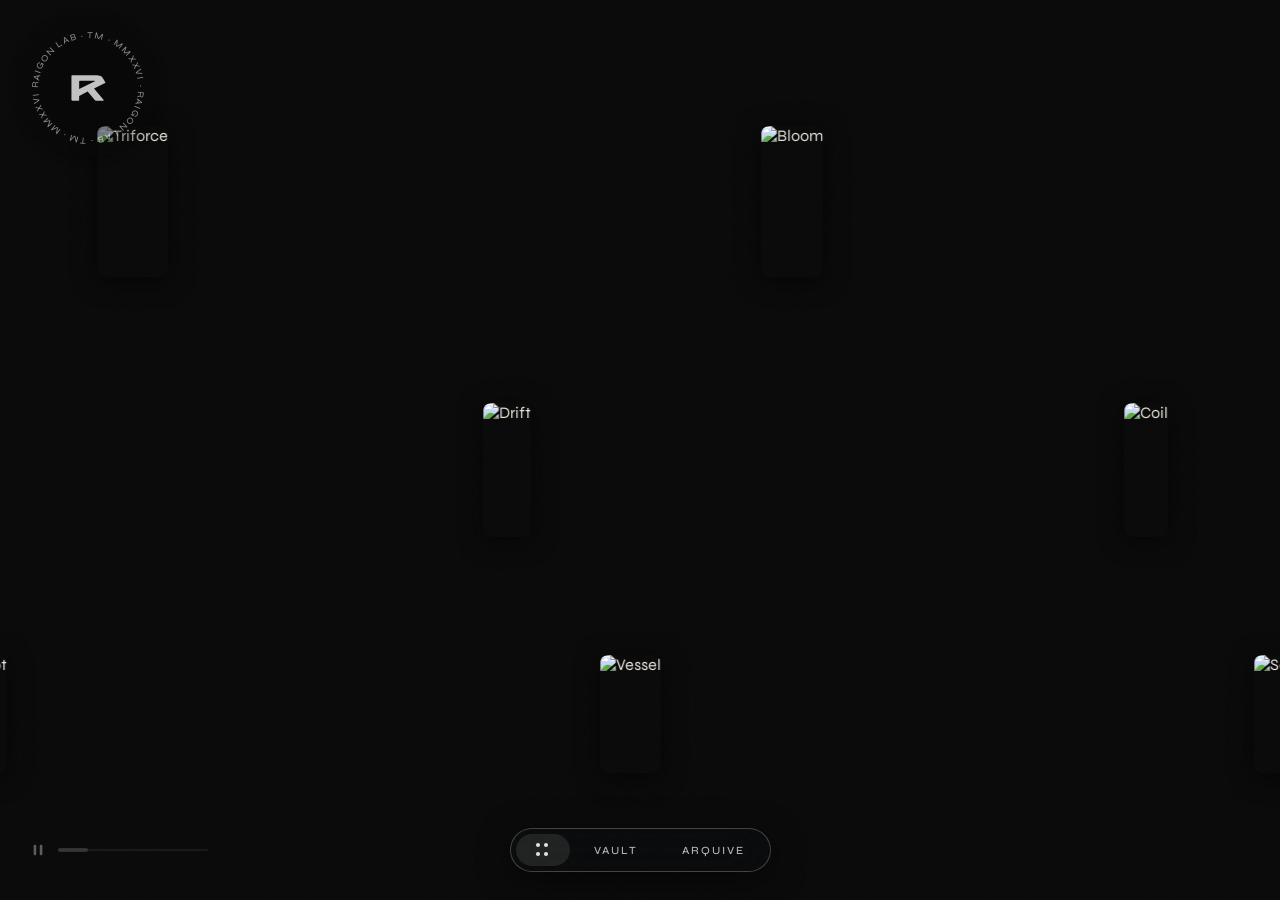
==== commit 37ea6eb2: "Align arquive cards with logo, shrink 10%, add shared scroll bar" ====
--- a/index.html
+++ b/index.html
@@ -265,6 +265,11 @@
       </div>
 
     </div>
+
+    <div class="scroll-bar arquive-scroll-bar" id="arquive-scroll-bar">
+      <div class="scroll-thumb"></div>
+    </div>
+
   </div>
   <!-- End arquive section -->
 
--- a/assets/css/style.css
+++ b/assets/css/style.css
@@ -62,7 +62,6 @@
     --text:       #e8e4dc;
     --muted:      rgba(232, 228, 220, 0.8);
     --accent:     #c4622d;
-    --blue-dark:  #0d1520;
     --blue-mid:   #1a2a3a;
     --green:      #4a7c6a;
   }
@@ -933,8 +932,7 @@
     position: relative;
     display: flex;
     flex-direction: column;
-    width: 78%;
-    max-width: 360px;
+    width: min(66%, 306px, calc(100dvh - 250px));
     flex-shrink: 0;
     scroll-snap-align: center;
     cursor: pointer;
@@ -993,7 +991,7 @@
     justify-content: space-between;
     gap: 16px;
     padding: 20px 22px;
-    background: var(--blue-dark);
+    background: var(--bg);
   }
 
 .collection-card-meta {
@@ -1072,21 +1070,40 @@
 
 .arquive-wrap {
   max-width: 1100px;
-  margin: 0 auto;
-  padding: 170px 32px 120px;
-}
-
-
+  padding: 170px 32px 120px 28px;
+}
+
+
+  /* Horizontal carousel — one card (bio / next event / get in touch)
+     per snap point, on every breakpoint */
 .arquive-grid {
-  display: grid;
-  grid-template-columns: 1fr 1fr 1fr;
+  display: flex;
+  align-items: stretch;
   gap: 24px;
-  align-items: stretch;
+  overflow-x: auto;
+  scroll-snap-type: x mandatory;
+  -webkit-overflow-scrolling: touch;
+  scrollbar-width: none;
+  -ms-overflow-style: none;
+}
+
+.arquive-grid::-webkit-scrollbar {
+  display: none;
+}
+
+/* Position indicator — same draggable bar style as the vault carousel and
+   collection overlay, reused here to scrub the Arquive columns. #arquive
+   spans the full viewport (like the overlay), so it needs the same extra
+   bottom offset to land at the same height as the vault page's bar. */
+.arquive-scroll-bar {
+  bottom: 78px;
 }
 
 .arquive-col {
   display: flex;
   flex-direction: column;
+  flex: 0 0 min(324px, 76.5vw);
+  scroll-snap-align: start;
 }
 
 .arquive-col-label {
@@ -1668,6 +1685,9 @@
   -webkit-backdrop-filter: blur(18px);
   display: flex;
   flex-direction: column;
+  /* Shrinks the centered grid's stage from below, lifting the artwork
+     rows away from the nav bar at the bottom of the screen. */
+  padding-bottom: 10%;
   opacity: 0;
   pointer-events: none;
   transition: opacity 0.4s ease;
@@ -1734,9 +1754,9 @@
   flex-wrap: wrap;
   align-content: flex-start;
   flex: none;
-  height: 524px;
+  height: 472px;
   margin: auto 0;
-  gap: 128px;
+  gap: 115px;
   overflow-x: auto;
   overflow-y: hidden;
   -webkit-overflow-scrolling: touch;
@@ -1762,7 +1782,7 @@
   position: relative;
   flex: none;
   width: auto;
-  height: 192px;
+  height: 173px;
   background: #060810;
   cursor: pointer;
   border-radius: 8px;
@@ -1777,7 +1797,7 @@
    row 38px lower than the original layout — without negative
    margins, which would get clipped by overflow-x: auto. */
 .collection-overlay-card:nth-child(even) {
-  margin-top: 332px;
+  margin-top: 299px;
 }
 
 /* Position indicator — same draggable bar style as the vault carousel,
@@ -1825,10 +1845,6 @@
     height: 80px;
   }
 
-  .arquive-grid {
-    grid-template-columns: 1fr 1fr;
-  }
-
   .artwork-modal {
     gap: 28px;
     padding: 60px 28px 80px;
@@ -1840,19 +1856,19 @@
   }
 
   .collection-overlay-grid {
-    height: 364px;
-    gap: 104px;
+    height: 328px;
+    gap: 94px;
     padding: 0 120px;
     scroll-padding: 0 120px;
   }
 
   .collection-overlay-card {
     width: auto;
-    height: 130px;
+    height: 117px;
   }
 
   .collection-overlay-card:nth-child(even) {
-    margin-top: 234px;
+    margin-top: 211px;
   }
 }
 
@@ -1925,10 +1941,6 @@
     padding: 100px 16px 60px;
   }
 
-  .arquive-grid {
-    grid-template-columns: 1fr;
-  }
-
   .home-scene {
     touch-action: none;
   }
@@ -2065,7 +2077,7 @@
   }
 
   .collection-card {
-    width: 85%;
+    width: 72%;
   }
 
   .collection-card-footer {
@@ -2088,9 +2100,9 @@
     flex-wrap: wrap;
     align-content: flex-start;
     flex: none;
-    height: 468px;
+    height: 421px;
     margin: auto 0;
-    gap: 120px;
+    gap: 108px;
     padding: 0 60px;
     scroll-padding: 0 60px;
     overflow-x: auto;
@@ -2109,13 +2121,13 @@
   .collection-overlay-card {
     flex: none;
     width: auto;
-    height: 120px;
+    height: 108px;
   }
 
   /* Drop every other card into the bottom row, zig-zagging the
      sequence so consecutive pieces don't line up in a rigid grid. */
   .collection-overlay-card:nth-child(even) {
-    margin-top: 238px;
+    margin-top: 214px;
   }
 
   .collection-overlay-scrollbar {
@@ -2123,6 +2135,10 @@
   }
 
   .scroll-bar.collection-overlay-scrollbar {
+    bottom: 105px;
+  }
+
+  .scroll-bar.arquive-scroll-bar {
     bottom: 105px;
   }
 
@@ -2141,17 +2157,23 @@
     color: rgba(196, 98, 45, 1);
   }
 
-  /* Nav — almost full width, shifted right to leave room for the
-     play/pause circle on the left */
+  /* Nav — almost full width on every page, pills stretched evenly.
+     On Home (play/pause button) or while a collection overlay is open
+     (its scroll bar occupies the same spot), the bar is shifted right
+     to leave room on the left — toggled via body.nav-shift in
+     script.js. Other pages keep this same wide bar centered. */
   .nav-pills {
     width: calc(100% - 102px);
-    margin-left: 62px;
     justify-content: space-between;
   }
 
   .pill {
     flex: 1;
     justify-content: center;
+  }
+
+  body.nav-shift .nav-pills {
+    margin-left: 62px;
   }
 
   /* Gallery layers — cards 20% bigger, 30% less lateral gap */
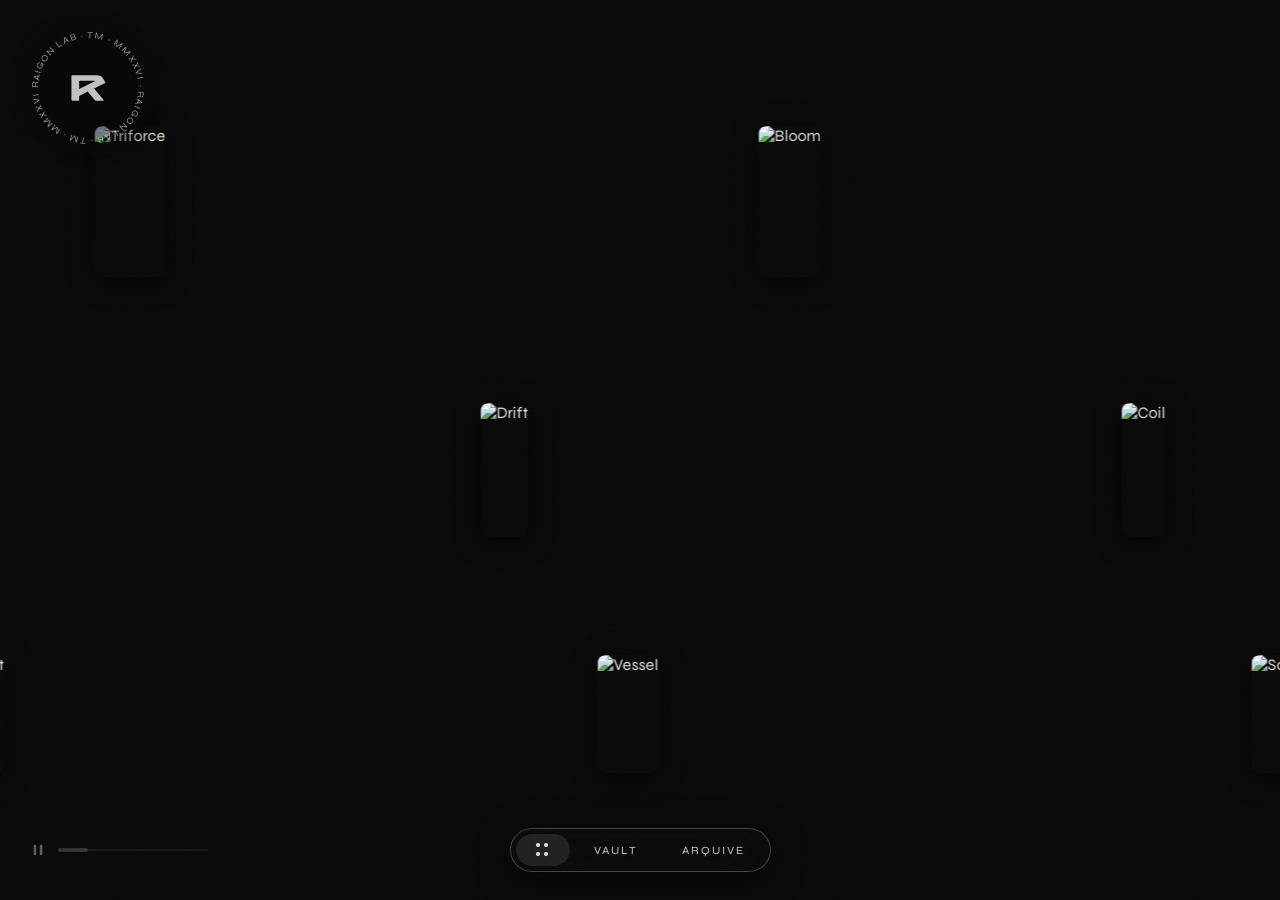
==== commit 2e447421: "Make Archive cards fit their content and trim the events list to two" ====
--- a/index.html
+++ b/index.html
@@ -93,14 +93,14 @@
           </div>
         </button>
 
-        <!-- Collection 2: E-Motion -->
-        <button class="collection-card" data-collection="e-motion">
+        <!-- Collection 2: Accord -->
+        <button class="collection-card" data-collection="accord">
           <div class="collection-card-frame">
-            <img id="img-emotion" class="collection-card-img" src="assets/images/e-motion/e-motion-00002.jpg" alt="E-Motion">
+            <img id="img-accord" class="collection-card-img" src="assets/images/accord/accord-00002.jpg" alt="Accord">
           </div>
           <div class="collection-card-footer">
             <div class="collection-card-meta">
-              <div class="collection-card-title">e-motion</div>
+              <div class="collection-card-title">Accord</div>
               <span class="collection-card-line">About resonance</span>
               <span class="collection-card-line">by invitation.</span>
             </div>
@@ -135,12 +135,12 @@
   </div>
   <!-- End vault section -->
 
-  <!-- E-Motion access gate -->
-  <div class="access-gate" id="access-gate" aria-hidden="true" role="dialog" aria-modal="true" aria-label="E-Motion access">
+  <!-- Accord access gate -->
+  <div class="access-gate" id="access-gate" aria-hidden="true" role="dialog" aria-modal="true" aria-label="Accord access">
     <div class="access-gate-box">
       <button class="access-gate-close" id="access-gate-close" aria-label="Close">&#x2715;</button>
       <div class="access-gate-label">By invitation only</div>
-      <div class="access-gate-title">e-motion</div>
+      <div class="access-gate-title">accord</div>
 
       <div class="access-gate-input-state" id="access-gate-input-state">
         <input class="access-gate-input" id="access-gate-input" type="text" placeholder="enter your access code" maxlength="20" autocomplete="off" spellcheck="false">
@@ -158,15 +158,15 @@
 
   <!-- ============================================================
     ARQUIVE SECTION
-    Three-column layout: bio · events · contact
+    Two-column layout: (bio + next event) · contact
   ============================================================ -->
   <div class="page" id="arquive">
     <div class="arquive-wrap">
 
-      <!-- Three-column grid -->
+      <!-- Two-column grid -->
       <div class="arquive-grid">
 
-        <!-- Column 1: Bio -->
+        <!-- Column 1: Bio + Next Event -->
         <div class="arquive-col">
           <div class="arquive-col-label">bio</div>
           <div class="arquive-card">
@@ -182,11 +182,9 @@
             <div class="bio-role">Artist · Tattooist · Designer · Zürich</div>
             <button class="bio-learn-more" id="bio-open-btn">Learn More</button>
           </div>
-        </div>
-
-        <!-- Column 2: Next Event — blocks populated by loadEvents() in script.js -->
-        <div class="arquive-col">
-          <div class="arquive-col-label">next event</div>
+
+          <!-- Next Event — blocks populated by loadEvents() in script.js -->
+          <div class="arquive-col-label arquive-col-label--stacked">next event</div>
           <div class="arquive-card">
             <div id="events-list"></div>
             <div class="arquive-socials">
@@ -196,7 +194,7 @@
           </div>
         </div>
 
-        <!-- Column 3: Get in Touch -->
+        <!-- Column 2: Get in Touch -->
         <div class="arquive-col">
           <div class="arquive-col-label">get in touch</div>
           <div class="arquive-card">
@@ -230,7 +228,7 @@
         </div>
 
       </div>
-      <!-- End three-column grid -->
+      <!-- End two-column grid -->
 
       <!-- Bio modal overlay -->
       <div class="bio-modal-overlay" id="bio-modal-overlay" aria-hidden="true">
--- a/assets/css/style.css
+++ b/assets/css/style.css
@@ -466,8 +466,8 @@
     left: 50%;
     transform: translateX(-50%);
     font-family: 'Syne', sans-serif;
-    font-size: 11px;
-    letter-spacing: 3px;
+    font-size: 10px;
+    letter-spacing: 2px;
     text-transform: uppercase;
     color: rgba(91, 90, 87, 0.8);
     pointer-events: none;
@@ -552,12 +552,16 @@
     transition: opacity 0.2s ease;
   }
 
-  /* Dim the home gallery's controls until hovered, focused, or dragged */
+  /* Dim the home gallery's controls until hovered, focused, or dragged —
+     also applies to the collection overlay's matching controls */
 .scroll-playpause:hover,
 .scroll-playpause:active,
 .scroll-bar.home-scroll-bar:hover,
 .scroll-bar.home-scroll-bar:active,
-.scroll-bar.home-scroll-bar.scroll-bar--dragging {
+.scroll-bar.home-scroll-bar.scroll-bar--dragging,
+.scroll-bar.collection-overlay-scrollbar:hover,
+.scroll-bar.collection-overlay-scrollbar:active,
+.scroll-bar.collection-overlay-scrollbar.scroll-bar--dragging {
     opacity: 1;
   }
 
@@ -1074,11 +1078,12 @@
 }
 
 
-  /* Horizontal carousel — one card (bio / next event / get in touch)
-     per snap point, on every breakpoint */
+  /* Horizontal carousel — one column (bio + next event / get in touch)
+     per snap point, on every breakpoint. Columns size to their own
+     content rather than stretching to match each other. */
 .arquive-grid {
   display: flex;
-  align-items: stretch;
+  align-items: flex-start;
   gap: 24px;
   overflow-x: auto;
   scroll-snap-type: x mandatory;
@@ -1112,6 +1117,11 @@
   text-transform: uppercase;
   color: rgba(196, 98, 45, 1);
   margin-bottom: 16px;
+}
+
+/* Second label stacked below the bio card in the same column */
+.arquive-col-label--stacked {
+  margin-top: 28px;
 }
 
 .arquive-card {
@@ -1122,7 +1132,6 @@
   display: flex;
   flex-direction: column;
   gap: 0;
-  flex: 1;
 }
 
 /* Contact rows inside get-in-touch card */
@@ -1723,7 +1732,7 @@
   font-size: 11px;
   letter-spacing: 3px;
   text-transform: uppercase;
-  color: rgba(196, 98, 45, 0.45);
+  color: rgba(196, 98, 45, 1);
 }
 
 .collection-overlay-close {
@@ -1800,14 +1809,17 @@
   margin-top: 299px;
 }
 
-/* Position indicator — same draggable bar style as the vault carousel,
-   reused here to navigate the collection carousel horizontally. The
-   overlay spans the full viewport (vault's scene box is shorter), so
-   it needs extra bottom offset to land at the same height as the
-   vault page's bar. */
+/* Position indicator — same placement and style as the home gallery's
+   bar, sitting left of center beside the play/pause button. The overlay
+   is appended to .collection-overlay (full viewport, like #home), so the
+   same left/bottom offsets land in the same spot. */
 .collection-overlay-scrollbar {
   display: block;
-  bottom: 78px;
+  left: 58px;
+  bottom: 49px;
+  transform: none;
+  opacity: 0.7;
+  transition: opacity 0.2s ease;
 }
 
 .collection-overlay-card-img {
@@ -1869,6 +1881,22 @@
 
   .collection-overlay-card:nth-child(even) {
     margin-top: 211px;
+  }
+
+  /* Accord artworks read ~25% larger than other collections on
+     small screens — every dimension in the zigzag scales together
+     (×1.25) so the layout rhythm stays proportional. */
+  .collection-overlay--accord .collection-overlay-grid {
+    height: 410px;
+    gap: 117.5px;
+  }
+
+  .collection-overlay--accord .collection-overlay-card {
+    height: 146px;
+  }
+
+  .collection-overlay--accord .collection-overlay-card:nth-child(even) {
+    margin-top: 264px;
   }
 }
 
@@ -2130,12 +2158,31 @@
     margin-top: 214px;
   }
 
+  /* Accord artworks read ~25% larger than other collections on
+     small screens — every dimension in the zigzag scales together
+     (×1.25) so the layout rhythm stays proportional. */
+  .collection-overlay--accord .collection-overlay-grid {
+    height: 526px;
+    gap: 135px;
+  }
+
+  .collection-overlay--accord .collection-overlay-card {
+    height: 135px;
+  }
+
+  .collection-overlay--accord .collection-overlay-card:nth-child(even) {
+    margin-top: 268px;
+  }
+
   .collection-overlay-scrollbar {
     display: block;
   }
 
   .scroll-bar.collection-overlay-scrollbar {
+    left: 50%;
     bottom: 105px;
+    width: calc((100% - 40px) * 0.9);
+    transform: translateX(-50%);
   }
 
   .scroll-bar.arquive-scroll-bar {
@@ -2194,6 +2241,14 @@
 
   .scroll-thumb {
     height: 4px;
+  }
+
+  /* Vault & Arquive carousel bars — sized relative to the nav pill bar
+     (~20% narrower), so they never read wider than the nav itself and
+     scrub at the same width/height on both pages. */
+  #vault-scroll-bar,
+  .scroll-bar.arquive-scroll-bar {
+    width: calc((100% - 102px) * 0.8);
   }
 
   /* Clean play/pause icon, no container, aligned with the nav bar on the left */
@@ -2297,7 +2352,7 @@
 }
 
 /* ============================================================
-   E-MOTION ACCESS GATE
+   ACCORD ACCESS GATE
 ============================================================ */
 .access-gate {
   position: fixed;
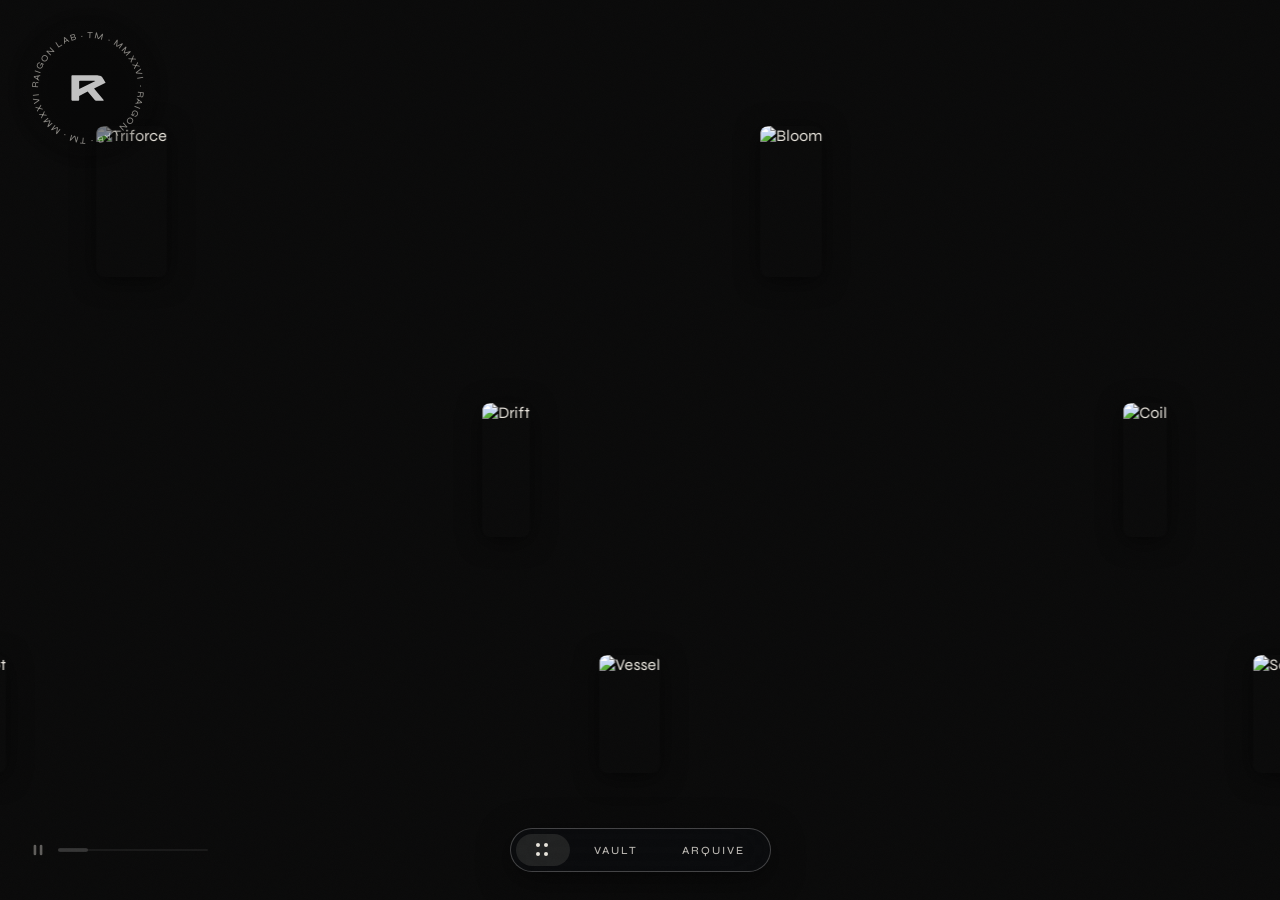
==== commit 6a77fbce: "Redesign Arquive into a vertical card stack with footer Replace the horizontal carousel with a singl" ====
--- a/index.html
+++ b/index.html
@@ -158,77 +158,68 @@
 
   <!-- ============================================================
     ARQUIVE SECTION
-    Two-column layout: (bio + next event) · contact
+    Vertical stack: bio · next event · contact, plus a footer line
   ============================================================ -->
   <div class="page" id="arquive">
     <div class="arquive-wrap">
 
-      <!-- Two-column grid -->
-      <div class="arquive-grid">
-
-        <!-- Column 1: Bio + Next Event -->
-        <div class="arquive-col">
-          <div class="arquive-col-label">bio</div>
-          <div class="arquive-card">
-            <div class="bio-photo">
-              <img src="assets/images/rai-profile.jpg" alt="Railson Viana" class="bio-photo-img">
-            </div>
+      <!-- Card stack -->
+      <div class="arquive-stack">
+
+        <!-- Bio -->
+        <div class="arquive-card arquive-card--bio">
+          <div class="arquive-card-body">
+            <div class="arquive-card-title">Bio</div>
+            <div class="arquive-card-subtitle">Artist · Tattooist · Designer · Zürich</div>
             <p class="bio-text">
               He develops work at the intersection of art, form, and digital systems.
               His practice explores structure, rhythm, and visual language through
               abstraction and continuous flow, treating the body as a canvas for
               conceptual composition.
             </p>
-            <div class="bio-role">Artist · Tattooist · Designer · Zürich</div>
-            <button class="bio-learn-more" id="bio-open-btn">Learn More</button>
-          </div>
-
-          <!-- Next Event — blocks populated by loadEvents() in script.js -->
-          <div class="arquive-col-label arquive-col-label--stacked">next event</div>
-          <div class="arquive-card">
-            <div id="events-list"></div>
-            <div class="arquive-socials">
-              <a href="https://youtube.com/@raigon" target="_blank" rel="noopener noreferrer" class="social-link">Youtube</a>
-              <a href="https://instagram.com/raigon.art" target="_blank" rel="noopener noreferrer" class="social-link">@raigon.art</a>
-            </div>
-          </div>
-        </div>
-
-        <!-- Column 2: Get in Touch -->
-        <div class="arquive-col">
-          <div class="arquive-col-label">get in touch</div>
-          <div class="arquive-card">
-            <form class="contact-form" action="#" onsubmit="return false;">
-              <div class="cf-field">
-                <label class="cf-label" for="cf-name">Name</label>
-                <input class="cf-input" type="text" id="cf-name" name="name" placeholder="Your name" autocomplete="name">
-              </div>
-              <div class="cf-field">
-                <label class="cf-label" for="cf-email">Email</label>
-                <input class="cf-input" type="email" id="cf-email" name="email" placeholder="your@email.com" autocomplete="email">
-              </div>
-              <div class="cf-field">
-                <label class="cf-label" for="cf-phone">Phone</label>
-                <input class="cf-input" type="tel" id="cf-phone" name="phone" placeholder="+41 00 000 00 00" autocomplete="tel">
-              </div>
-              <div class="cf-field">
-                <label class="cf-label" for="cf-message">Message</label>
-                <textarea class="cf-input cf-textarea" id="cf-message" name="message" placeholder="Your message..."></textarea>
-              </div>
-              <button class="cf-submit" type="submit">Send</button>
-            </form>
-            <div class="arquive-address">
-              <div class="arquive-address-label">Address</div>
-              <div>Zürich, Switzerland</div>
-              <div class="arquive-address-sep"></div>
-              <div>create@raigonlab.com</div>
-              <div>+41 79 635 43 99</div>
-            </div>
-          </div>
-        </div>
-
-      </div>
-      <!-- End two-column grid -->
+            <button class="arquive-pill-btn" id="bio-open-btn">More</button>
+          </div>
+          <div class="arquive-card-photo">
+            <img src="assets/images/rai-profile.jpg" alt="Railson Viana" class="bio-photo-img">
+          </div>
+        </div>
+
+        <!-- Next Event — block populated by loadEvents() in script.js -->
+        <div class="arquive-card arquive-card--events">
+          <div class="arquive-card-title">Events</div>
+          <div id="events-list"></div>
+        </div>
+
+        <!-- Let's Talk -->
+        <div class="arquive-card arquive-card--contact">
+          <div class="arquive-card-title">Let's Talk</div>
+          <form class="contact-form" action="#" onsubmit="return false;">
+            <input class="cf-input" type="text" id="cf-name" name="name" placeholder="Your name" autocomplete="name" aria-label="Name">
+            <input class="cf-input" type="email" id="cf-email" name="email" placeholder="your@email.com" autocomplete="email" aria-label="Email">
+            <textarea class="cf-input cf-textarea" id="cf-message" name="message" placeholder="Message" aria-label="Message"></textarea>
+            <button class="arquive-pill-btn" type="submit">Send</button>
+          </form>
+        </div>
+
+      </div>
+      <!-- End card stack -->
+
+      <!-- Footer: brand, contact details, Instagram -->
+      <div class="arquive-footer">
+        <div class="arquive-footer-info">
+          <div class="arquive-footer-brand">RAIGON TM 2026</div>
+          <div>create@raigonlab.com</div>
+          <div>+41 79 635 43 99</div>
+          <div>Zürich - Switzerland</div>
+        </div>
+        <a href="https://instagram.com/raigon.art" target="_blank" rel="noopener noreferrer" class="arquive-footer-instagram" aria-label="Instagram">
+          <svg width="20" height="20" viewBox="0 0 24 24" fill="none" stroke="currentColor" stroke-width="1.5" stroke-linecap="round" stroke-linejoin="round" aria-hidden="true">
+            <rect x="2" y="2" width="20" height="20" rx="5"/>
+            <circle cx="12" cy="12" r="4"/>
+            <circle cx="17.5" cy="6.5" r="0.5" fill="currentColor"/>
+          </svg>
+        </a>
+      </div>
 
       <!-- Bio modal overlay -->
       <div class="bio-modal-overlay" id="bio-modal-overlay" aria-hidden="true">
@@ -264,10 +255,6 @@
 
     </div>
 
-    <div class="scroll-bar arquive-scroll-bar" id="arquive-scroll-bar">
-      <div class="scroll-thumb"></div>
-    </div>
-
   </div>
   <!-- End arquive section -->
 
@@ -362,14 +349,14 @@
     HTML skeletons cloned at runtime by script.js — never rendered directly.
   ============================================================ -->
 
-  <!-- Event block — cloned once per event by loadEvents() -->
+  <!-- Event block — cloned once for the next event by loadEvents() -->
   <template id="event-block-tpl">
     <div class="event-block">
-      <span class="event-type-badge"></span>
-      <div class="event-title"></div>
-      <div class="event-meta"></div>
-      <div class="event-date"></div>
-      <a class="event-cal-btn" target="_blank" rel="noopener noreferrer">Add to Calendar</a>
+      <div class="event-block-info">
+        <div class="event-title"></div>
+        <div class="event-meta"></div>
+      </div>
+      <a class="event-cal-btn" target="_blank" rel="noopener noreferrer">Add</a>
     </div>
   </template>
 
--- a/assets/css/style.css
+++ b/assets/css/style.css
@@ -1078,50 +1078,12 @@
 }
 
 
-  /* Horizontal carousel — one column (bio + next event / get in touch)
-     per snap point, on every breakpoint. Columns size to their own
-     content rather than stretching to match each other. */
-.arquive-grid {
-  display: flex;
-  align-items: flex-start;
-  gap: 24px;
-  overflow-x: auto;
-  scroll-snap-type: x mandatory;
-  -webkit-overflow-scrolling: touch;
-  scrollbar-width: none;
-  -ms-overflow-style: none;
-}
-
-.arquive-grid::-webkit-scrollbar {
-  display: none;
-}
-
-/* Position indicator — same draggable bar style as the vault carousel and
-   collection overlay, reused here to scrub the Arquive columns. #arquive
-   spans the full viewport (like the overlay), so it needs the same extra
-   bottom offset to land at the same height as the vault page's bar. */
-.arquive-scroll-bar {
-  bottom: 78px;
-}
-
-.arquive-col {
+  /* Vertical card stack — bio, next event, and contact, each one
+     sized to its own content. */
+.arquive-stack {
   display: flex;
   flex-direction: column;
-  flex: 0 0 min(324px, 76.5vw);
-  scroll-snap-align: start;
-}
-
-.arquive-col-label {
-  font-size: 11px;
-  letter-spacing: 4px;
-  text-transform: uppercase;
-  color: rgba(196, 98, 45, 1);
-  margin-bottom: 16px;
-}
-
-/* Second label stacked below the bio card in the same column */
-.arquive-col-label--stacked {
-  margin-top: 28px;
+  gap: 24px;
 }
 
 .arquive-card {
@@ -1129,84 +1091,39 @@
   border: 1px solid rgba(232, 228, 220, 0.2);
   border-radius: 12px;
   padding: 24px;
-  display: flex;
-  flex-direction: column;
-  gap: 0;
-}
-
-/* Contact rows inside get-in-touch card */
-.ar-row {
-  display: flex;
-  justify-content: space-between;
-  align-items: center;
-  padding: 12px 0;
-  border-bottom: 1px solid var(--border);
-  text-decoration: none;
+}
+
+.arquive-card-title {
+  font-family: 'Syne', sans-serif;
+  font-size: 13px;
+  font-weight: 600;
+  letter-spacing: 1px;
   color: var(--text);
-  transition: opacity 0.2s;
-}
-
-.ar-row:last-of-type { border-bottom: none; }
-.ar-row:hover { opacity: 0.6; }
-
-.ar-row-label {
+  margin-bottom: 14px;
+}
+
+.arquive-card-subtitle {
+  font-size: 11px;
+  letter-spacing: 1px;
+  color: var(--muted);
+  margin-bottom: 14px;
+}
+
+.social-link {
   font-size: 11px;
   letter-spacing: 3px;
   text-transform: uppercase;
   color: var(--muted);
-}
-
-.ar-row-value {
-  font-size: 11px;
-  letter-spacing: 1px;
-  color: rgba(232, 228, 220, 0.7);
-}
-
-/* Contact form */
-.contact-form {
-  display: flex;
-  flex-direction: column;
-  gap: 16px;
-  margin-bottom: 28px;
-}
-
-.cf-field {
-  display: flex;
-  flex-direction: column;
-  gap: 6px;
-}
-
-.cf-label {
-  font-size: 11px;
-  letter-spacing: 3px;
-  text-transform: uppercase;
-  color: var(--muted);
-}
-
-.cf-input {
-  background: rgba(255, 255, 255, 0.04);
-  border: 1px solid var(--border);
-  border-radius: 6px;
-  padding: 10px 14px;
-  color: var(--text);
-  font-family: 'Syne', sans-serif;
-  font-size: 12px;
-  letter-spacing: 0.5px;
-  outline: none;
-  transition: border-color 0.2s;
-  width: 100%;
-}
-
-.cf-input::placeholder { color: rgba(232, 228, 220, 0.2); }
-.cf-input:focus { border-color: rgba(232, 228, 220, 0.25); }
-
-.cf-textarea {
-  resize: none;
-  height: 90px;
-}
-
-.cf-submit {
+  text-decoration: none;
+  transition: color 0.2s;
+}
+
+.social-link:hover { color: var(--text); }
+
+/* Shared pill button — "More" on the bio card, "Send" on the contact form */
+.arquive-pill-btn {
   align-self: flex-start;
+  margin-top: 20px;
   background: none;
   border: 1px solid rgba(232, 228, 220, 0.2);
   border-radius: 100px;
@@ -1220,81 +1137,28 @@
   transition: all 0.2s;
 }
 
-.cf-submit:hover {
+.arquive-pill-btn:hover {
   border-color: rgba(232, 228, 220, 0.5);
   color: var(--text);
 }
 
-.arquive-address {
-  margin-top: 20px;
-  font-size: 11px;
-  line-height: 1.8;
-  color: rgba(232, 228, 220, 0.8);
-  letter-spacing: 0.5px;
-}
-
-.arquive-address-label {
-  font-size: 11px;
-  letter-spacing: 3px;
-  text-transform: uppercase;
-  color: var(--muted);
-  margin-bottom: 6px;
-}
-
-.arquive-address-sep {
-  height: 12px;
-}
-
-/* Event blocks */
-.event-block {
-  padding: 14px 16px;
-  background: rgba(255, 255, 255, 0.05);
-  border-radius: 8px;
-  margin-bottom: 8px;
-}
-
-.event-title {
-  font-size: 11px;
-  letter-spacing: 2px;
-  color: rgba(232, 228, 220, 0.8);
-  margin-bottom: 4px;
-}
-
-.event-meta {
-  font-size: 11px;
-  letter-spacing: 3px;
-  text-transform: uppercase;
-  color: var(--muted);
-}
-
-.arquive-socials {
+/* Bio card — text on the left, portrait photo on the right */
+.arquive-card--bio {
   display: flex;
-  gap: 16px;
-  margin-top: 16px;
-  padding-top: 16px;
-  border-top: 1px solid var(--border);
-}
-
-.social-link {
-  font-size: 11px;
-  letter-spacing: 3px;
-  text-transform: uppercase;
-  color: var(--muted);
-  text-decoration: none;
-  transition: color 0.2s;
-}
-
-.social-link:hover { color: var(--text); }
-
-/* Bio column */
-.bio-photo {
-  width: 100%;
-  aspect-ratio: 16/9;
-  border-radius: 8px;
+  padding: 0;
   overflow: hidden;
-  background: var(--surface);
-  border: 1px solid var(--border);
-  margin-bottom: 20px;
+}
+
+.arquive-card-body {
+  flex: 1;
+  display: flex;
+  flex-direction: column;
+  padding: 24px;
+  border-right: 1px solid var(--border);
+}
+
+.arquive-card-photo {
+  flex: 0 0 38%;
 }
 
 .bio-photo-img {
@@ -1329,38 +1193,118 @@
   font-weight: 300;
   line-height: 1.85;
   color: rgba(232, 228, 220, 0.8);
-  margin-bottom: 20px;
-}
-
-.bio-role {
+}
+
+/* Next event card — a single compact row */
+.arquive-card--events .event-block {
+  display: flex;
+  align-items: center;
+  justify-content: space-between;
+  gap: 16px;
+}
+
+.event-block-info {
+  display: flex;
+  flex-direction: column;
+  gap: 4px;
+}
+
+.event-title {
+  font-size: 12px;
+  letter-spacing: 0.5px;
+  color: rgba(232, 228, 220, 0.85);
+}
+
+.event-meta {
   font-size: 11px;
-  letter-spacing: 2px;
-  text-transform: uppercase;
-  color: rgba(196, 98, 45, 0.6);
-  padding-top: 16px;
-  border-top: 1px solid var(--border);
-}
-
-.bio-learn-more {
-  margin-top: auto;
-  padding-top: 20px;
-  align-self: flex-start;
+  letter-spacing: 1px;
+  color: var(--muted);
+}
+
+.event-cal-btn {
+  flex-shrink: 0;
+  display: inline-block;
   background: none;
   border: 1px solid rgba(232, 228, 220, 0.2);
   border-radius: 100px;
-  padding: 9px 26px;
+  padding: 9px 20px;
   color: rgba(232, 228, 220, 0.6);
   font-family: 'Syne', sans-serif;
   font-size: 11px;
+  letter-spacing: 2.5px;
+  text-transform: uppercase;
+  text-decoration: none;
+  transition: all 0.2s ease;
+}
+
+.event-cal-btn:hover {
+  border-color: rgba(232, 228, 220, 0.5);
+  color: var(--text);
+}
+
+/* Contact form — pill-shaped fields stacked vertically */
+.contact-form {
+  display: flex;
+  flex-direction: column;
+  gap: 14px;
+}
+
+.cf-input {
+  background: rgba(255, 255, 255, 0.04);
+  border: 1px solid var(--border);
+  border-radius: 100px;
+  padding: 13px 20px;
+  color: var(--text);
+  font-family: 'Syne', sans-serif;
+  font-size: 12px;
+  letter-spacing: 0.5px;
+  outline: none;
+  transition: border-color 0.2s;
+  width: 100%;
+}
+
+.cf-input::placeholder { color: rgba(232, 228, 220, 0.2); }
+.cf-input:focus { border-color: rgba(232, 228, 220, 0.25); }
+
+.cf-textarea {
+  resize: none;
+  height: 90px;
+  border-radius: 20px;
+}
+
+/* Footer — brand, contact details, Instagram link (Arquive only) */
+.arquive-footer {
+  display: flex;
+  justify-content: space-between;
+  align-items: flex-end;
+  margin-top: 32px;
+  padding-bottom: 24px;
+}
+
+.arquive-footer-info {
+  font-size: 11px;
+  line-height: 1.9;
+  letter-spacing: 0.5px;
+  color: rgba(232, 228, 220, 0.7);
+}
+
+.arquive-footer-brand {
+  font-family: 'Syne', sans-serif;
+  font-size: 11px;
+  font-weight: 600;
   letter-spacing: 3px;
   text-transform: uppercase;
-  cursor: pointer;
-  transition: all 0.2s;
-  margin-top: 20px;
-}
-
-.bio-learn-more:hover {
-  border-color: rgba(232, 228, 220, 0.5);
+  color: var(--text);
+  margin-bottom: 6px;
+}
+
+.arquive-footer-instagram {
+  display: flex;
+  color: var(--muted);
+  transition: color 0.2s;
+}
+
+.arquive-footer-instagram:hover {
   color: var(--text);
 }
 
@@ -2185,10 +2129,6 @@
     transform: translateX(-50%);
   }
 
-  .scroll-bar.arquive-scroll-bar {
-    bottom: 105px;
-  }
-
   .collection-overlay-header {
     flex-direction: column;
     align-items: center;
@@ -2243,11 +2183,9 @@
     height: 4px;
   }
 
-  /* Vault & Arquive carousel bars — sized relative to the nav pill bar
-     (~20% narrower), so they never read wider than the nav itself and
-     scrub at the same width/height on both pages. */
-  #vault-scroll-bar,
-  .scroll-bar.arquive-scroll-bar {
+  /* Vault carousel bar — sized relative to the nav pill bar
+     (~20% narrower), so it never reads wider than the nav itself. */
+  #vault-scroll-bar {
     width: calc((100% - 102px) * 0.8);
   }
 
@@ -2281,54 +2219,8 @@
 
 /* ============================================================
    ARQUIVE — EVENTS
-   Styles for dynamically rendered event blocks, type badge,
-   "Add to Calendar" button, and loading / error states.
+   Loading / error states for the dynamically rendered event block.
 ============================================================ */
-
-/* Event type badge — small accent pill above the title */
-.event-type-badge {
-  display: inline-block;
-  font-family: 'Syne', sans-serif;
-  font-size: 11px;
-  letter-spacing: 2.5px;
-  text-transform: uppercase;
-  color: rgba(196, 98, 45, 0.7);
-  border: 1px solid rgba(196, 98, 45, 0.2);
-  border-radius: 100px;
-  padding: 3px 9px;
-  margin-bottom: 7px;
-}
-
-/* Event date line */
-.event-date {
-  font-family: 'Syne', sans-serif;
-  font-size: 11px;
-  letter-spacing: 2px;
-  color: rgba(232, 228, 220, 0.8);
-  margin-top: 5px;
-  margin-bottom: 10px;
-}
-
-/* Add to Calendar button */
-.event-cal-btn {
-  display: inline-block;
-  font-family: 'Syne', sans-serif;
-  font-size: 11px;
-  letter-spacing: 2.5px;
-  text-transform: uppercase;
-  color: rgba(232, 228, 220, 0.8);
-  background: rgba(232, 228, 220, 0.03);
-  border: 1px solid rgba(255, 255, 255, 0.1);
-  border-radius: 100px;
-  padding: 7px 14px;
-  text-decoration: none;
-  transition: color 0.2s ease, border-color 0.2s ease, background 0.2s ease;
-}
-.event-cal-btn:hover {
-  color: rgba(232, 228, 220, 0.82);
-  border-color: rgba(255, 255, 255, 0.22);
-  background: rgba(232, 228, 220, 0.06);
-}
 
 /* Loading state */
 .events-loading {
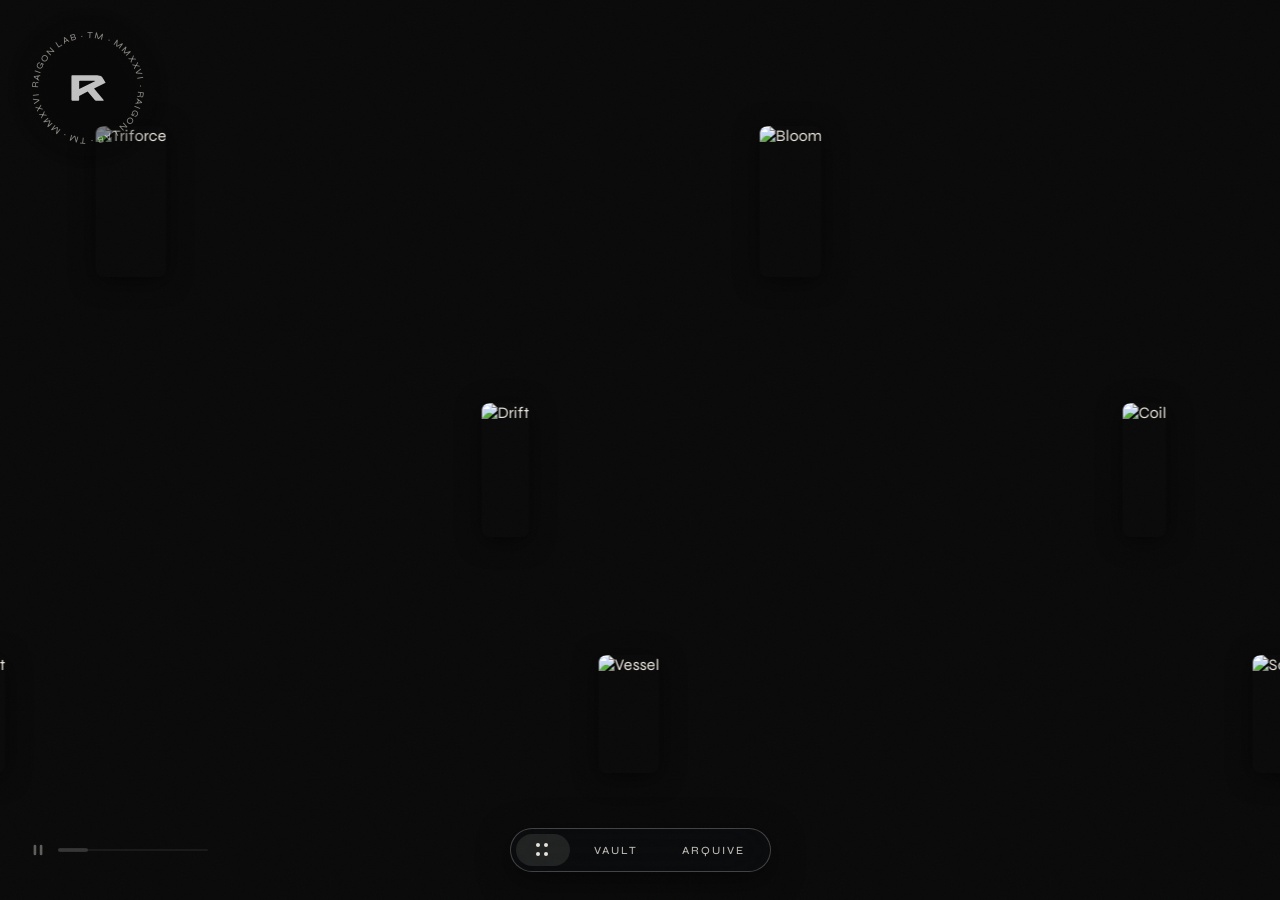
==== commit 5e88acf7: "Capitalize titles" ====
--- a/index.html
+++ b/index.html
@@ -73,7 +73,7 @@
     <div class="vault-scene">
 
       <div class="vault-title-overlay">
-        <span>collections</span>
+        <span>Collections</span>
       </div>
 
       <div class="vault-symbols">
@@ -85,7 +85,7 @@
           </div>
           <div class="collection-card-footer">
             <div class="collection-card-meta">
-              <div class="collection-card-title">digital charcoal</div>
+              <div class="collection-card-title">Digital charcoal</div>
               <span class="collection-card-line">About simulacra</span>
               <span class="collection-card-line">free to vist.</span>
             </div>
@@ -115,7 +115,7 @@
           </div>
           <div class="collection-card-footer">
             <div class="collection-card-meta">
-              <div class="collection-card-title">coming soon</div>
+              <div class="collection-card-title">Coming soon</div>
               <span class="collection-card-line">About arrival</span>
               <span class="collection-card-line">january 2027.</span>
             </div>
--- a/assets/css/style.css
+++ b/assets/css/style.css
@@ -1073,8 +1073,9 @@
 }
 
 .arquive-wrap {
-  max-width: 1100px;
-  padding: 170px 32px 120px 28px;
+  max-width: 825px;
+  margin: 0 auto;
+  padding: 170px 38px 120px 34px;
 }
 
 
@@ -1094,11 +1095,11 @@
 }
 
 .arquive-card-title {
-  font-family: 'Syne', sans-serif;
-  font-size: 13px;
-  font-weight: 600;
-  letter-spacing: 1px;
-  color: var(--text);
+  font-family: 'Cormorant Garamond', serif;
+  font-size: 18px;
+  font-style: italic;
+  font-weight: 300;
+  color: rgba(232, 228, 220, 0.95);
   margin-bottom: 14px;
 }
 
@@ -1145,6 +1146,7 @@
 /* Bio card — text on the left, portrait photo on the right */
 .arquive-card--bio {
   display: flex;
+  height: 314px;
   padding: 0;
   overflow: hidden;
 }
@@ -1285,16 +1287,16 @@
   font-size: 11px;
   line-height: 1.9;
   letter-spacing: 0.5px;
-  color: rgba(232, 228, 220, 0.7);
+  color: var(--muted);
 }
 
 .arquive-footer-brand {
   font-family: 'Syne', sans-serif;
   font-size: 11px;
-  font-weight: 600;
+  font-weight: 700;
   letter-spacing: 3px;
   text-transform: uppercase;
-  color: var(--text);
+  color: var(--muted);
   margin-bottom: 6px;
 }
 
@@ -1910,7 +1912,13 @@
   }
 
   .arquive-wrap {
-    padding: 100px 16px 60px;
+    padding: 100px 40px 60px;
+  }
+
+  /* Bio text wraps onto more lines at narrow widths — let the card
+     grow to fit instead of cropping the photo down to 314px. */
+  .arquive-card--bio {
+    height: auto;
   }
 
   .home-scene {
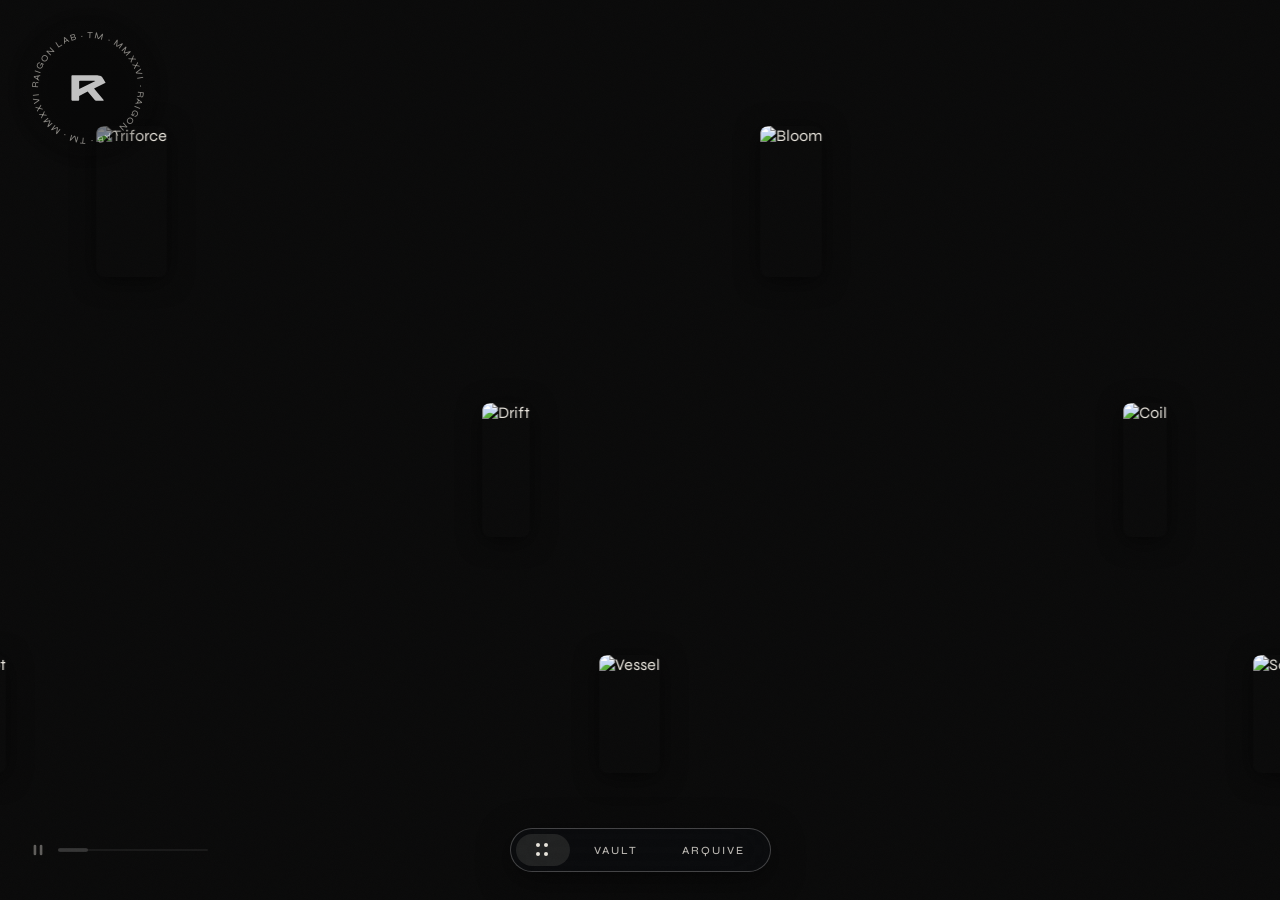
==== commit 1278d012: "Replace bio modal with in-place expanding card matching closed-card width" ====
--- a/index.html
+++ b/index.html
@@ -167,7 +167,8 @@
       <div class="arquive-stack">
 
         <!-- Bio -->
-        <div class="arquive-card arquive-card--bio">
+        <div class="arquive-card arquive-card--bio" id="bio-card">
+          <button class="bio-card-close" id="bio-card-close" aria-label="Close">&#x2715;</button>
           <div class="arquive-card-body">
             <div class="arquive-card-title">Bio</div>
             <div class="arquive-card-subtitle">Artist · Tattooist · Designer · Zürich</div>
@@ -177,7 +178,19 @@
               abstraction and continuous flow, treating the body as a canvas for
               conceptual composition.
             </p>
-            <button class="arquive-pill-btn" id="bio-open-btn">More</button>
+            <div class="bio-text-extra" id="bio-text-extra">
+              <p class="bio-text">
+                Based in Zürich, his work spans digital drawing, tattooing, and visual
+                design — each discipline feeding into a singular pursuit of form.
+                Collections are built through long cycles of observation, reduction,
+                and mark-making that seek precision without losing breath.
+              </p>
+              <div class="bio-modal-links">
+                <a href="https://instagram.com/raigon.art" target="_blank" rel="noopener noreferrer" class="social-link">@raigon.art</a>
+                <a href="https://youtube.com/@raigon" target="_blank" rel="noopener noreferrer" class="social-link">Youtube</a>
+              </div>
+            </div>
+            <button class="arquive-pill-btn" id="bio-open-btn" aria-expanded="false">More</button>
           </div>
           <div class="arquive-card-photo">
             <img src="assets/images/rai-profile.jpg" alt="Railson Viana" class="bio-photo-img">
@@ -207,7 +220,7 @@
       <!-- Footer: brand, contact details, Instagram -->
       <div class="arquive-footer">
         <div class="arquive-footer-info">
-          <div class="arquive-footer-brand">RAIGON TM 2026</div>
+          <div class="arquive-footer-brand">RAIGON LAB TM 2026</div>
           <div>create@raigonlab.com</div>
           <div>+41 79 635 43 99</div>
           <div>Zürich - Switzerland</div>
@@ -219,38 +232,6 @@
             <circle cx="17.5" cy="6.5" r="0.5" fill="currentColor"/>
           </svg>
         </a>
-      </div>
-
-      <!-- Bio modal overlay -->
-      <div class="bio-modal-overlay" id="bio-modal-overlay" aria-hidden="true">
-        <div class="bio-modal" role="dialog" aria-modal="true" aria-label="Bio">
-          <button class="bio-modal-close" id="bio-modal-close" aria-label="Close">&#x2715;</button>
-          <div class="bio-modal-inner">
-            <div class="bio-modal-photo">
-              <img src="assets/images/rai-profile.jpg" alt="Railson Viana" class="bio-modal-photo-img">
-            </div>
-            <div class="bio-modal-content">
-              <div class="bio-modal-name">Railson Viana</div>
-              <div class="bio-modal-role">Artist · Tattooist · Designer · Zürich</div>
-              <p class="bio-modal-text">
-                He develops work at the intersection of art, form, and digital systems.
-                His practice explores structure, rhythm, and visual language through
-                abstraction and continuous flow, treating the body as a canvas for
-                conceptual composition.
-              </p>
-              <p class="bio-modal-text">
-                Based in Zürich, his work spans digital drawing, tattooing, and visual
-                design — each discipline feeding into a singular pursuit of form.
-                Collections are built through long cycles of observation, reduction,
-                and mark-making that seek precision without losing breath.
-              </p>
-              <div class="bio-modal-links">
-                <a href="https://instagram.com/raigon.art" target="_blank" rel="noopener noreferrer" class="social-link">@raigon.art</a>
-                <a href="https://youtube.com/@raigon" target="_blank" rel="noopener noreferrer" class="social-link">Youtube</a>
-              </div>
-            </div>
-          </div>
-        </div>
       </div>
 
     </div>
--- a/assets/css/style.css
+++ b/assets/css/style.css
@@ -60,7 +60,7 @@
     --surface:    #1c1916;
     --border:     rgba(196, 98, 45, 0.18);
     --text:       #e8e4dc;
-    --muted:      rgba(232, 228, 220, 0.8);
+    --muted:      rgba(232, 228, 220, 0.4);
     --accent:     #c4622d;
     --blue-mid:   #1a2a3a;
     --green:      #4a7c6a;
@@ -941,7 +941,7 @@
     scroll-snap-align: center;
     cursor: pointer;
     background: rgba(232, 228, 220, 0.03);
-    border: 1px solid rgba(232, 228, 220, 0.1);
+    border: 1px solid rgba(232, 228, 220, 0.2);
     border-radius: 24px;
     overflow: hidden;
     text-align: left;
@@ -1143,12 +1143,20 @@
   color: var(--text);
 }
 
-/* Bio card — text on the left, portrait photo on the right */
+/* Bio card — text on the left, portrait photo on the right.
+   Expands in place (height animated via JS) to a stacked layout
+   with the photo on top, revealing the extra bio text below. */
 .arquive-card--bio {
+  position: relative;
   display: flex;
-  height: 314px;
+  height: 251px;
   padding: 0;
   overflow: hidden;
+  transition: height 0.45s ease;
+}
+
+.arquive-card--bio.expanded {
+  flex-direction: column;
 }
 
 .arquive-card-body {
@@ -1159,8 +1167,19 @@
   border-right: 1px solid var(--border);
 }
 
+.arquive-card--bio.expanded .arquive-card-body {
+  border-right: none;
+}
+
 .arquive-card-photo {
   flex: 0 0 38%;
+}
+
+.arquive-card--bio.expanded .arquive-card-photo {
+  flex: 0 0 auto;
+  width: 100%;
+  aspect-ratio: 16 / 9;
+  order: -1;
 }
 
 .bio-photo-img {
@@ -1171,23 +1190,45 @@
   display: block;
 }
 
-.bio-modal-photo-img {
-  width: 100%;
-  height: 100%;
-  object-fit: cover;
-  object-position: center 30%;
-  display: block;
-}
-
-.bio-photo-placeholder {
-  width: 100%;
-  height: 100%;
-  display: flex;
+/* Close button — overlaid on the photo, only shown while expanded */
+.bio-card-close {
+  position: absolute;
+  top: 14px;
+  right: 14px;
+  z-index: 2;
+  display: none;
   align-items: center;
   justify-content: center;
-  font-family: 'Cormorant Garamond', serif;
-  font-size: 40px;
-  color: rgba(232, 228, 220, 0.1);
+  width: 28px;
+  height: 28px;
+  background: rgba(10, 9, 7, 0.5);
+  border: none;
+  border-radius: 50%;
+  color: rgba(232, 228, 220, 0.9);
+  font-size: 12px;
+  cursor: pointer;
+  transition: background 0.2s ease, color 0.2s ease;
+}
+
+.bio-card-close:hover {
+  background: rgba(10, 9, 7, 0.75);
+  color: var(--text);
+}
+
+.arquive-card--bio.expanded .bio-card-close {
+  display: flex;
+}
+
+/* Second paragraph + social links — hidden until expanded */
+.bio-text-extra {
+  display: none;
+}
+
+.arquive-card--bio.expanded .bio-text-extra {
+  display: flex;
+  flex-direction: column;
+  gap: 14px;
+  margin-top: 14px;
 }
 
 .bio-text {
@@ -1294,7 +1335,7 @@
   font-family: 'Syne', sans-serif;
   font-size: 11px;
   font-weight: 700;
-  letter-spacing: 3px;
+  letter-spacing: 2px;
   text-transform: uppercase;
   color: var(--muted);
   margin-bottom: 6px;
@@ -1308,109 +1349,6 @@
 
 .arquive-footer-instagram:hover {
   color: var(--text);
-}
-
-/* Bio modal */
-.bio-modal-overlay {
-  position: fixed;
-  inset: 0;
-  z-index: 600;
-  background: rgba(8, 8, 8, 0.55);
-  backdrop-filter: blur(14px);
-  -webkit-backdrop-filter: blur(14px);
-  display: flex;
-  align-items: center;
-  justify-content: center;
-  opacity: 0;
-  pointer-events: none;
-  transition: opacity 0.35s ease;
-}
-
-.bio-modal-overlay.open {
-  opacity: 1;
-  pointer-events: all;
-}
-
-.bio-modal {
-  position: relative;
-  background: rgba(14, 14, 14, 0.92);
-  border: 1px solid var(--border);
-  border-radius: 16px;
-  padding: 40px;
-  max-width: 760px;
-  width: calc(100% - 64px);
-  transform: translateY(20px) scale(0.97);
-  transition: transform 0.35s ease;
-}
-
-.bio-modal-overlay.open .bio-modal {
-  transform: translateY(0) scale(1);
-}
-
-.bio-modal-close {
-  position: absolute;
-  top: 16px;
-  right: 20px;
-  background: none;
-  border: none;
-  color: var(--muted);
-  font-size: 14px;
-  cursor: pointer;
-  transition: color 0.2s;
-  line-height: 1;
-  padding: 4px;
-}
-
-.bio-modal-close:hover { color: var(--text); }
-
-.bio-modal-inner {
-  display: flex;
-  gap: 32px;
-  align-items: flex-start;
-}
-
-.bio-modal-photo {
-  flex-shrink: 0;
-  width: 180px;
-  aspect-ratio: 3/4;
-  border-radius: 8px;
-  overflow: hidden;
-  background: var(--surface);
-  border: 1px solid var(--border);
-}
-
-.bio-modal-photo .bio-photo-placeholder {
-  font-size: 56px;
-}
-
-.bio-modal-content {
-  display: flex;
-  flex-direction: column;
-  gap: 12px;
-}
-
-.bio-modal-name {
-  font-family: 'Cormorant Garamond', serif;
-  font-size: 28px;
-  font-weight: 300;
-  letter-spacing: 2px;
-  color: var(--text);
-}
-
-.bio-modal-role {
-  font-size: 11px;
-  letter-spacing: 2px;
-  text-transform: uppercase;
-  color: var(--muted);
-  padding-bottom: 12px;
-  border-bottom: 1px solid var(--border);
-}
-
-.bio-modal-text {
-  font-size: 12px;
-  font-weight: 300;
-  line-height: 1.85;
-  color: rgba(232, 228, 220, 0.8);
 }
 
 .bio-modal-links {
@@ -2036,20 +1974,6 @@
     margin-top: 24px;
   }
 
-  .bio-modal {
-    padding: 28px 20px;
-    width: calc(100% - 24px);
-  }
-
-  .bio-modal-inner {
-    flex-direction: column;
-  }
-
-  .bio-modal-photo {
-    width: 100%;
-    aspect-ratio: 16/9;
-  }
-
   /* Stack collection cards vertically, each spanning the available width
      as a rectangular (landscape) frame rather than a small square */
   .vault-symbols {
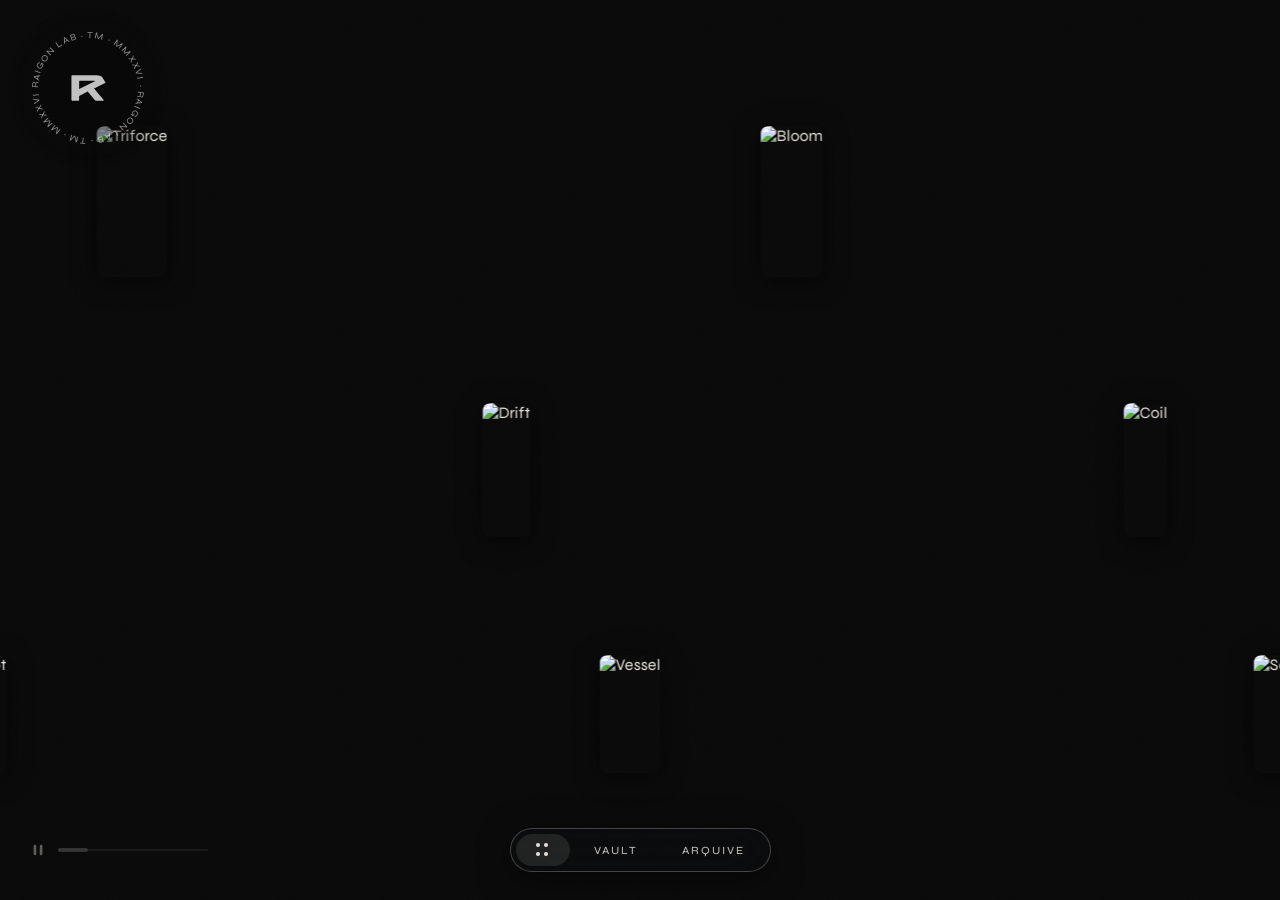
==== commit 8a71f7d8: "Add calendar reminder link to the Coming soon Vault card" ====
--- a/index.html
+++ b/index.html
@@ -109,7 +109,7 @@
         </button>
 
         <!-- Coming soon — placeholder, not yet a collection -->
-        <button class="collection-card collection-card--soon" disabled>
+        <div class="collection-card collection-card--soon">
           <div class="collection-card-frame">
             <img id="img-soon" class="collection-card-img" src="assets/images/hero/coming-soon-placeholder.jpg" alt="Coming Soon">
           </div>
@@ -119,9 +119,9 @@
               <span class="collection-card-line">About arrival</span>
               <span class="collection-card-line">january 2027.</span>
             </div>
-            <span class="collection-card-open collection-card-open--soon">soon</span>
-          </div>
-        </button>
+            <a class="collection-card-open collection-card-cal-btn" id="vault-soon-cal-btn" target="_blank" rel="noopener noreferrer">remind me</a>
+          </div>
+        </div>
 
       </div>
 
--- a/assets/css/style.css
+++ b/assets/css/style.css
@@ -1035,7 +1035,8 @@
     background: rgba(196, 98, 45, 0.08);
   }
 
-  /* Coming soon card — visible but not interactive */
+  /* Coming soon card — visible but not interactive, aside from the
+     "remind me" calendar link in its footer */
 .collection-card--soon {
     cursor: default;
     pointer-events: none;
@@ -1043,9 +1044,19 @@
 
   .collection-card--soon .collection-card-img { opacity: 0.5; }
 
-.collection-card-open--soon {
+  /* Calendar link — re-enable pointer events for just this pill */
+.collection-card-cal-btn {
+    pointer-events: auto;
+    cursor: pointer;
     color: rgba(232, 228, 220, 0.6);
-    border-color: rgba(232, 228, 220, 0.12);
+    text-decoration: none;
+    transition: border-color 0.3s ease, background 0.3s ease, color 0.3s ease;
+  }
+
+  .collection-card-cal-btn:hover {
+    border-color: rgba(196, 98, 45, 0.4);
+    background: rgba(196, 98, 45, 0.08);
+    color: var(--text);
   }
 
   /* Feedback message area — shown on collection load or error */
@@ -1662,6 +1673,12 @@
   scrollbar-width: none;
   -ms-overflow-style: none;
   padding: 0 14%;
+  cursor: grab;
+}
+
+.collection-overlay-grid.dragging {
+  cursor: grabbing;
+  scroll-snap-type: none;
 }
 
 .collection-overlay-grid::-webkit-scrollbar {
@@ -2149,6 +2166,38 @@
   }
 }
 
+/* --- Narrow phones (320px) --- */
+@media (max-width: 340px) {
+  /* On very narrow screens the bio card grows tall enough that the
+     portrait photo reads as stretched/flattened. Tighten the text
+     column's rhythm and give it a bit more width so the card sits
+     ~20% shorter overall. */
+  .arquive-card--bio .arquive-card-photo {
+    flex: 0 0 35%;
+  }
+
+  .arquive-card--bio .arquive-card-body {
+    padding: 20px;
+  }
+
+  .arquive-card--bio .arquive-card-title {
+    margin-bottom: 12px;
+  }
+
+  .arquive-card--bio .arquive-card-subtitle {
+    margin-bottom: 12px;
+  }
+
+  .arquive-card--bio .bio-text {
+    font-size: 11.5px;
+    line-height: 1.7;
+  }
+
+  .arquive-card--bio .arquive-pill-btn {
+    margin-top: 16px;
+  }
+}
+
 /* ============================================================
    ARQUIVE — EVENTS
    Loading / error states for the dynamically rendered event block.
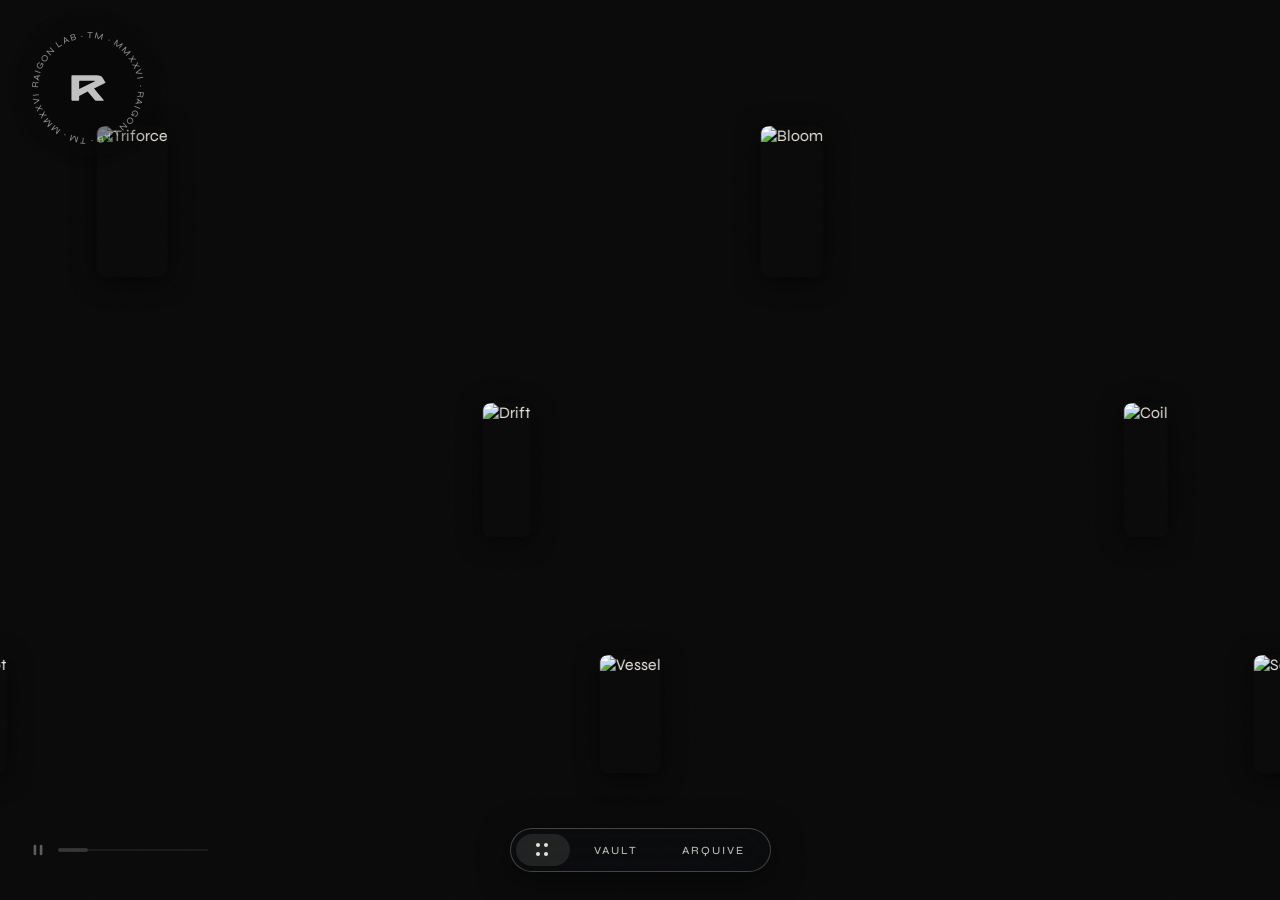
==== commit 7d1fc779: "Fix HTML validator errors in collection cards, nav, and modal markup" ====
--- a/index.html
+++ b/index.html
@@ -79,7 +79,7 @@
       <div class="vault-symbols">
 
         <!-- Collection 1: Digital Charcoal -->
-        <button class="collection-card" data-collection="digital-charcoal">
+        <div class="collection-card" data-collection="digital-charcoal" role="button" tabindex="0" aria-label="Open Digital Charcoal collection">
           <div class="collection-card-frame">
             <img id="img-pyramid" class="collection-card-img" src="assets/images/hero/digital-charcoal-00011.jpg" alt="Digital Charcoal">
           </div>
@@ -91,12 +91,12 @@
             </div>
             <span class="collection-card-open">open</span>
           </div>
-        </button>
+        </div>
 
         <!-- Collection 2: Accord -->
-        <button class="collection-card" data-collection="accord">
+        <div class="collection-card" data-collection="accord" role="button" tabindex="0" aria-label="Open Accord collection">
           <div class="collection-card-frame">
-            <img id="img-accord" class="collection-card-img" src="assets/images/accord/accord-00002.jpg" alt="Accord">
+            <img id="img-accord" class="collection-card-img" src="assets/images/accord/accord-00001.jpg" alt="Accord">
           </div>
           <div class="collection-card-footer">
             <div class="collection-card-meta">
@@ -106,7 +106,7 @@
             </div>
             <span class="collection-card-open">open</span>
           </div>
-        </button>
+        </div>
 
         <!-- Coming soon — placeholder, not yet a collection -->
         <div class="collection-card collection-card--soon">
@@ -119,7 +119,7 @@
               <span class="collection-card-line">About arrival</span>
               <span class="collection-card-line">january 2027.</span>
             </div>
-            <a class="collection-card-open collection-card-cal-btn" id="vault-soon-cal-btn" target="_blank" rel="noopener noreferrer">remind me</a>
+            <a class="collection-card-open collection-card-cal-btn" id="vault-soon-cal-btn" href="#" target="_blank" rel="noopener noreferrer">add to calendar</a>
           </div>
         </div>
 
@@ -246,9 +246,9 @@
   <nav aria-label="Main navigation">
     <div class="nav-pills">
       <button class="pill active" data-page="home" aria-label="Go to Home">
-        <div class="pill-dots" aria-hidden="true">
+        <span class="pill-dots" aria-hidden="true">
           <span></span><span></span><span></span><span></span>
-        </div>
+        </span>
       </button>
       <button class="pill" data-page="vault" aria-label="Go to Vault">VAULT</button>
       <button class="pill" data-page="arquive" aria-label="Go to Arquive">ARQUIVE</button>
@@ -271,7 +271,7 @@
     <button class="modal-close" id="modal-close" aria-label="Close">&#x2715;</button>
     <button class="modal-chevron modal-chevron--left" id="modal-prev" aria-label="Previous artwork">&#8249;</button>
 
-    <img class="modal-image" id="modal-image" src="" alt="" />
+    <img class="modal-image" id="modal-image" alt="">
     <div class="modal-counter-img" id="modal-counter-img" aria-hidden="true"></div>
 
     <div class="modal-side" id="modal-side">
@@ -297,11 +297,11 @@
           <form class="modal-inquire-form" id="modal-inquire-form">
             <div class="modal-inquire-field">
               <label class="modal-inquire-label" for="inquire-name-input">Name</label>
-              <input class="modal-inquire-input" id="inquire-name-input" type="text" placeholder="Your name" />
+              <input class="modal-inquire-input" id="inquire-name-input" type="text" placeholder="Your name">
             </div>
             <div class="modal-inquire-field">
               <label class="modal-inquire-label" for="inquire-email-input">Email</label>
-              <input class="modal-inquire-input" id="inquire-email-input" type="email" placeholder="your@email.com" />
+              <input class="modal-inquire-input" id="inquire-email-input" type="email" placeholder="your@email.com">
             </div>
             <div class="modal-inquire-field">
               <label class="modal-inquire-label" for="inquire-message-input">Message</label>
@@ -337,7 +337,7 @@
         <div class="event-title"></div>
         <div class="event-meta"></div>
       </div>
-      <a class="event-cal-btn" target="_blank" rel="noopener noreferrer">Add</a>
+      <a class="event-cal-btn" target="_blank" rel="noopener noreferrer">Add to calendar</a>
     </div>
   </template>
 
--- a/assets/css/style.css
+++ b/assets/css/style.css
@@ -1036,13 +1036,13 @@
   }
 
   /* Coming soon card — visible but not interactive, aside from the
-     "remind me" calendar link in its footer */
+     "add to calendar" link in its footer */
 .collection-card--soon {
     cursor: default;
     pointer-events: none;
   }
 
-  .collection-card--soon .collection-card-img { opacity: 0.5; }
+  .collection-card--soon .collection-card-img { opacity: 0.85; }
 
   /* Calendar link — re-enable pointer events for just this pill */
 .collection-card-cal-btn {
@@ -1758,14 +1758,118 @@
     height: 80px;
   }
 
+  /* Below 768px the row layout (image + 220px side panel + edge
+     chevrons) doesn't fit without the side panel sliding under the
+     right chevron — switch to a stacked, swipe-driven layout. */
   .artwork-modal {
-    gap: 28px;
-    padding: 60px 28px 80px;
-  }
-
+    flex-direction: column;
+    justify-content: flex-start;
+    align-items: center;
+    gap: 12px;
+    padding: 110px 20px 80px;
+    overflow-y: auto;
+  }
+
+  /* Close button — full opacity and larger tap target */
+  .modal-close {
+    opacity: 1;
+    color: rgba(232, 228, 220, 0.85);
+    font-size: 20px;
+    top: 20px;
+    right: 24px;
+  }
+
+  /* Hide left/right arrows — replaced by dots */
+  .modal-chevron {
+    display: none;
+  }
+
+  /* Image: natural aspect ratio — no forced square, artwork displays as intended */
   .modal-image {
-    max-width: 52vw;
-    max-height: 60vh;
+    width: auto;
+    max-width: 88vw;
+    height: auto;
+    max-height: 52vh;
+    object-fit: contain;
+  }
+
+  /* Hide the info-panel counter — shown below image instead */
+  .modal-counter { display: none; }
+
+  /* Counter below image — close to what it describes */
+  .modal-counter-img {
+    display: block;
+    font-family: 'Syne', sans-serif;
+    font-size: 11px;
+    letter-spacing: 3px;
+    text-transform: uppercase;
+    color: rgba(232, 228, 220, 0.9);
+    text-align: center;
+  }
+
+  /* INQUIRE as a real button */
+  .modal-inquire-link {
+    margin-top: 20px;
+    border: 1px solid rgba(232, 228, 220, 0.8);
+    border-radius: 100px;
+    padding: 14px 0;
+    width: 100%;
+    text-align: center;
+    color: rgba(232, 228, 220, 0.85);
+    font-size: 11px;
+  }
+
+  .modal-side {
+    width: 100%;
+    overflow: visible;
+  }
+
+  /* Hide back button — the × button handles going back */
+  .modal-inquire-back {
+    display: none;
+  }
+
+  /* Cancel the desktop horizontal slide */
+  .modal-side.inquire-open .modal-panels {
+    transform: none;
+  }
+
+  /* Grid overlap — both panels share one cell, container sizes to the taller one */
+  .modal-panels {
+    display: grid;
+    grid-template-columns: 1fr;
+    grid-template-rows: 1fr;
+  }
+
+  .modal-info-panel {
+    grid-area: 1 / 1;
+    width: 100%;
+    transition: opacity 0.35s ease;
+    justify-content: flex-start;
+  }
+
+  .modal-inquire-panel {
+    grid-area: 1 / 1;
+    position: static;
+    width: 100%;
+    opacity: 0;
+    pointer-events: none;
+    transition: opacity 0.35s ease;
+    justify-content: flex-start;
+  }
+
+  .modal-side.inquire-open .modal-info-panel {
+    opacity: 0;
+    pointer-events: none;
+  }
+
+  .modal-side.inquire-open .modal-inquire-panel {
+    opacity: 1;
+    pointer-events: all;
+  }
+
+  .modal-inquire-success {
+    margin-top: 24px;
   }
 
   .collection-overlay-grid {
@@ -1798,6 +1902,19 @@
 
   .collection-overlay--accord .collection-overlay-card:nth-child(even) {
     margin-top: 264px;
+  }
+
+  /* Below 768px .nav-pills sits closer to center while the timeline
+     stays at left:58px — once the two get close enough the progress
+     bar runs underneath the pill bar. Lift the playback controls
+     clear of the nav bar. */
+  .scroll-bar.home-scroll-bar,
+  .scroll-bar.collection-overlay-scrollbar {
+    bottom: 90px;
+  }
+
+  .scroll-playpause {
+    bottom: 83px;
   }
 }
 
@@ -1880,117 +1997,6 @@
     touch-action: none;
   }
 
-  .artwork-modal {
-    flex-direction: column;
-    justify-content: flex-start;
-    align-items: center;
-    gap: 12px;
-    padding: 110px 20px 80px;
-    overflow-y: auto;
-  }
-
-  /* Close button — full opacity and larger tap target on mobile */
-  .modal-close {
-    opacity: 1;
-    color: rgba(232, 228, 220, 0.85);
-    font-size: 20px;
-    top: 20px;
-    right: 24px;
-  }
-
-  /* Hide left/right arrows — replaced by dots */
-  .modal-chevron {
-    display: none;
-  }
-
-  /* Image: natural aspect ratio — no forced square, artwork displays as intended */
-  .modal-image {
-    width: auto;
-    max-width: 88vw;
-    height: auto;
-    max-height: 52vh;
-    object-fit: contain;
-  }
-
-  /* Hide the info-panel counter on mobile — shown below image instead */
-  .modal-counter { display: none; }
-
-  /* Counter below image — close to what it describes */
-  .modal-counter-img {
-    display: block;
-    font-family: 'Syne', sans-serif;
-    font-size: 11px;
-    letter-spacing: 3px;
-    text-transform: uppercase;
-    color: rgba(232, 228, 220, 0.9);
-    text-align: center;
-  }
-
-  /* INQUIRE as a real button on mobile */
-  .modal-inquire-link {
-    margin-top: 20px;
-    border: 1px solid rgba(232, 228, 220, 0.8);
-    border-radius: 100px;
-    padding: 14px 0;
-    width: 100%;
-    text-align: center;
-    color: rgba(232, 228, 220, 0.85);
-    font-size: 11px;
-  }
-
-  .modal-side {
-    width: 100%;
-    overflow: visible;
-  }
-
-  /* Hide back button on mobile — X button handles going back */
-  .modal-inquire-back {
-    display: none;
-  }
-
-  /* Cancel the desktop horizontal slide on mobile */
-  .modal-side.inquire-open .modal-panels {
-    transform: none;
-  }
-
-  /* Grid overlap — both panels share one cell, container sizes to the taller one */
-  .modal-panels {
-    display: grid;
-    grid-template-columns: 1fr;
-    grid-template-rows: 1fr;
-  }
-
-  .modal-info-panel {
-    grid-area: 1 / 1;
-    width: 100%;
-    transition: opacity 0.35s ease;
-    justify-content: flex-start;
-  }
-
-  .modal-inquire-panel {
-    grid-area: 1 / 1;
-    position: static;
-    width: 100%;
-    opacity: 0;
-    pointer-events: none;
-    transition: opacity 0.35s ease;
-    justify-content: flex-start;
-  }
-
-  .modal-side.inquire-open .modal-info-panel {
-    opacity: 0;
-    pointer-events: none;
-  }
-
-  .modal-side.inquire-open .modal-inquire-panel {
-    opacity: 1;
-    pointer-events: all;
-  }
-
-  .modal-inquire-success {
-    margin-top: 24px;
-  }
-
   /* Stack collection cards vertically, each spanning the available width
      as a rectangular (landscape) frame rather than a small square */
   .vault-symbols {
